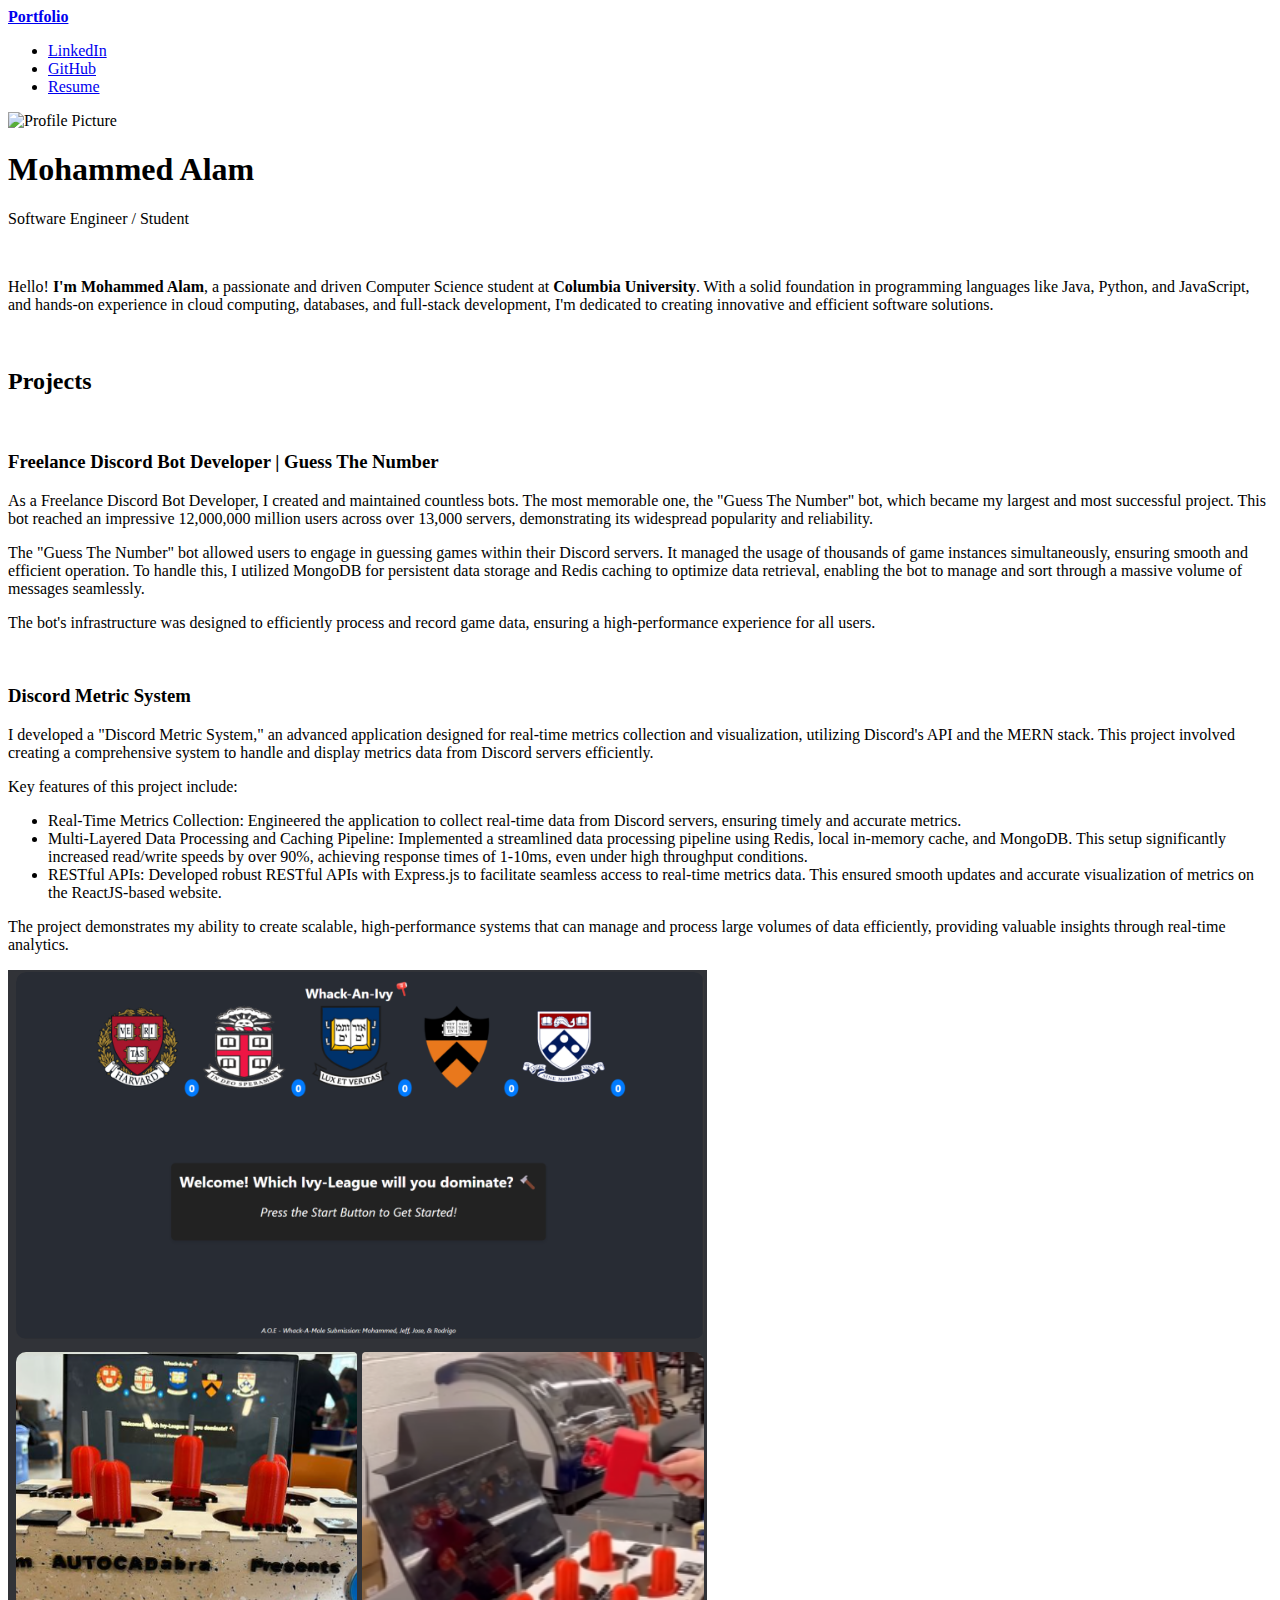
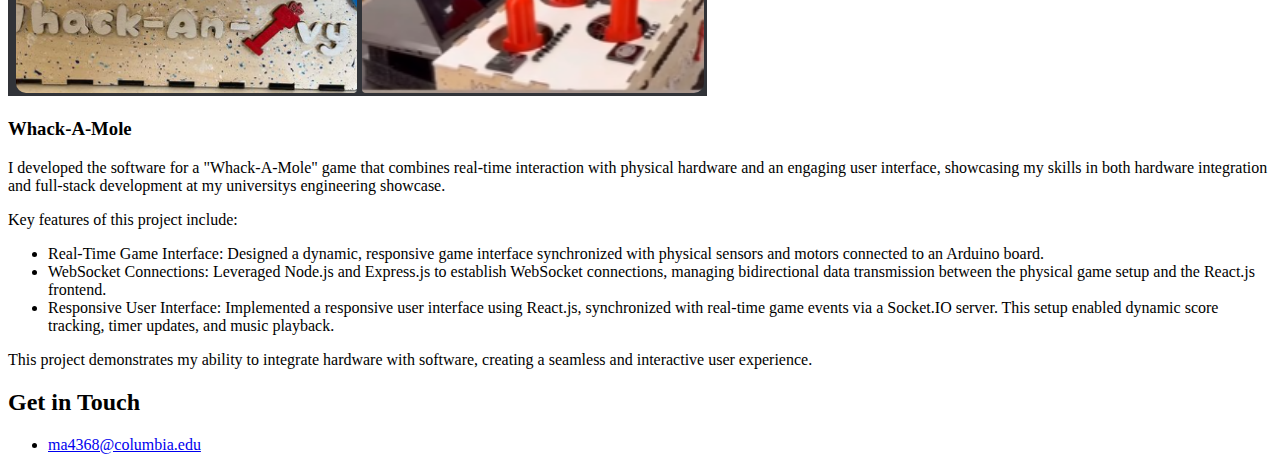
==== index.html @ 176b2c62 "Project update" ====
<!DOCTYPE HTML>
<!--
	Editorial by HTML5 UP
	html5up.net | @ajlkn
	Free for personal and commercial use under the CCA 3.0 license (html5up.net/license)
-->
<html>

<head>
	<title>Portfolio</title>
	<meta charset="utf-8" />
	<meta name="viewport" content="width=device-width, initial-scale=1, user-scalable=no" />
	<link rel="stylesheet" href="assets/css/main.css" />
</head>



<body class="is-preload">

	<!-- Wrapper -->
	<div id="wrapper">

		<!-- Main -->
		<div id="main">
			<div class="inner">
				<!-- Header -->
				<header id="header">
					<a href="index.html" class="logo"><strong>Portfolio</strong></a>
					<ul class="icons">
						<li><a href="https://www.linkedin.com/in/mohammeda0/" target="_blank"
								class="icon brands fa-linkedin"><span class="label">LinkedIn</span></a></li>
						<li><a href="https://github.com/Yincard/" target="_blank" class="icon brands fa-github"><span
									class="label">GitHub</span></a></li>
						<li><a href="assets/resume/Mohammed Alam - Resume .docx.pdf" target="_blank"
								class="icon brands fa-wikipedia-w"><span class="label">Resume</span></a></li>
					</ul>
				</header>

				<!-- Banner -->
				<section id="banner">
					<div class="content">
						<header>
							<div class="profile-container">
								<img src="images/pfp.jpg" alt="Profile Picture" class="profile-picture" />
								<div class="text-container">
									<h1><strong>Mohammed Alam</strong></h1>
									<p class="job-title">Software Engineer / Student</p>
								</div>
							</div>
						</header>
						<br><p>Hello! <strong>I'm Mohammed Alam</strong>, a passionate and driven Computer Science student
							at <strong>Columbia University</strong>. With a solid foundation in programming languages
							like Java, Python, and JavaScript, and hands-on experience in cloud computing, databases,
							and full-stack development, I'm dedicated to creating innovative and efficient software
							solutions.</p><br>
					</div>
				</section>

				<!-- Section -->
				<section>
					<header class="major">
						<h2>Projects</h2>
					</header>
					<div class="posts">
						<article>
							<a href="#" class="image"><img src="images/gtn.webp" alt="" /></a>
							<h3><i class="fas fa-code"></i> Freelance Discord Bot Developer | Guess The Number</h3>
							<p>
								As a Freelance Discord Bot Developer, I created and maintained countless bots. The most
								memorable one, the "Guess The Number" bot, which became my largest and most successful
								project. This bot reached an impressive 12,000,000 million users across over 13,000 servers,
								demonstrating its widespread popularity and reliability.
							</p>
							<p>
								The "Guess The Number" bot allowed users to engage in guessing games within their
								Discord servers. It managed the usage of thousands of game instances simultaneously,
								ensuring smooth and efficient operation. To handle this, I utilized MongoDB for
								persistent data storage and Redis caching to optimize data retrieval, enabling the bot
								to manage and sort through a massive volume of messages seamlessly.
							</p>
							<p>
								The bot's infrastructure was designed to efficiently process and record game data,
								ensuring a high-performance experience for all users.
							</p>
						</article>
						<article>
							<a href="#" class="image"><img src="images/metrics.webp" alt="" /></a>
							<h3><i class="fas fa-chart-line"></i> Discord Metric System</h3>
							<p>
								I developed a "Discord Metric System," an advanced application designed for real-time
								metrics collection and visualization, utilizing Discord's API and the MERN stack. This
								project involved creating a comprehensive system to handle and display metrics data from
								Discord servers efficiently.
							</p>
							<p>
								Key features of this project include:
							</p>
							<ul>
								<li>Real-Time Metrics Collection: Engineered the application to collect real-time data
									from Discord servers, ensuring timely and accurate metrics.</li>
								<li>Multi-Layered Data Processing and Caching Pipeline: Implemented a streamlined data
									processing pipeline using Redis, local in-memory cache, and MongoDB. This setup
									significantly increased read/write speeds by over 90%, achieving response times of
									1-10ms, even under high throughput conditions.</li>
								<li>RESTful APIs: Developed robust RESTful APIs with Express.js to facilitate seamless
									access to real-time metrics data. This ensured smooth updates and accurate
									visualization of metrics on the ReactJS-based website.</li>
							</ul>
							<p>
								The project demonstrates my ability to create scalable, high-performance systems that
								can manage and process large volumes of data efficiently, providing valuable insights
								through real-time analytics.
							</p>
						</article>
						<article>
							<a href="#" class="image"><img src="images/whackamole.png" alt="Whack-A-Mole Game" /></a>
							<h3><i class="fas fa-gamepad"></i> Whack-A-Mole</h3>
							<p>
								I developed the software for a "Whack-A-Mole" game that combines real-time interaction with physical
								hardware and an engaging user interface, showcasing my skills in both hardware
								integration and full-stack development at my universitys engineering showcase. 
							</p>
							<p>
								Key features of this project include:
							</p>
							<ul>
								<li>Real-Time Game Interface: Designed a dynamic, responsive game interface synchronized
									with physical sensors and motors connected to an Arduino board.</li>
								<li>WebSocket Connections: Leveraged Node.js and Express.js to establish WebSocket
									connections, managing bidirectional data transmission between the physical game
									setup and the React.js frontend.</li>
								<li>Responsive User Interface: Implemented a responsive user interface using React.js,
									synchronized with real-time game events via a Socket.IO server. This setup enabled
									dynamic score tracking, timer updates, and music playback.</li>
							</ul>
							<p>
								This project demonstrates my ability to integrate hardware with software, creating a
								seamless and interactive user experience.
							</p>
					</div>
				</section>

				<section>
					<header class="major">
						<h2>Get in Touch</h2>
					</header>
					<ul class="contact">
						<li class="icon solid fa-envelope"><a href="#">ma4368@columbia.edu</a></li>
					</ul>
				</section>

			</div>
		</div>




		<!-- Scripts -->
		<script src="assets/js/jquery.min.js"></script>
		<script src="assets/js/browser.min.js"></script>
		<script src="assets/js/breakpoints.min.js"></script>
		<script src="assets/js/util.js"></script>
		<script src="assets/js/main.js"></script>

</body>

</html>
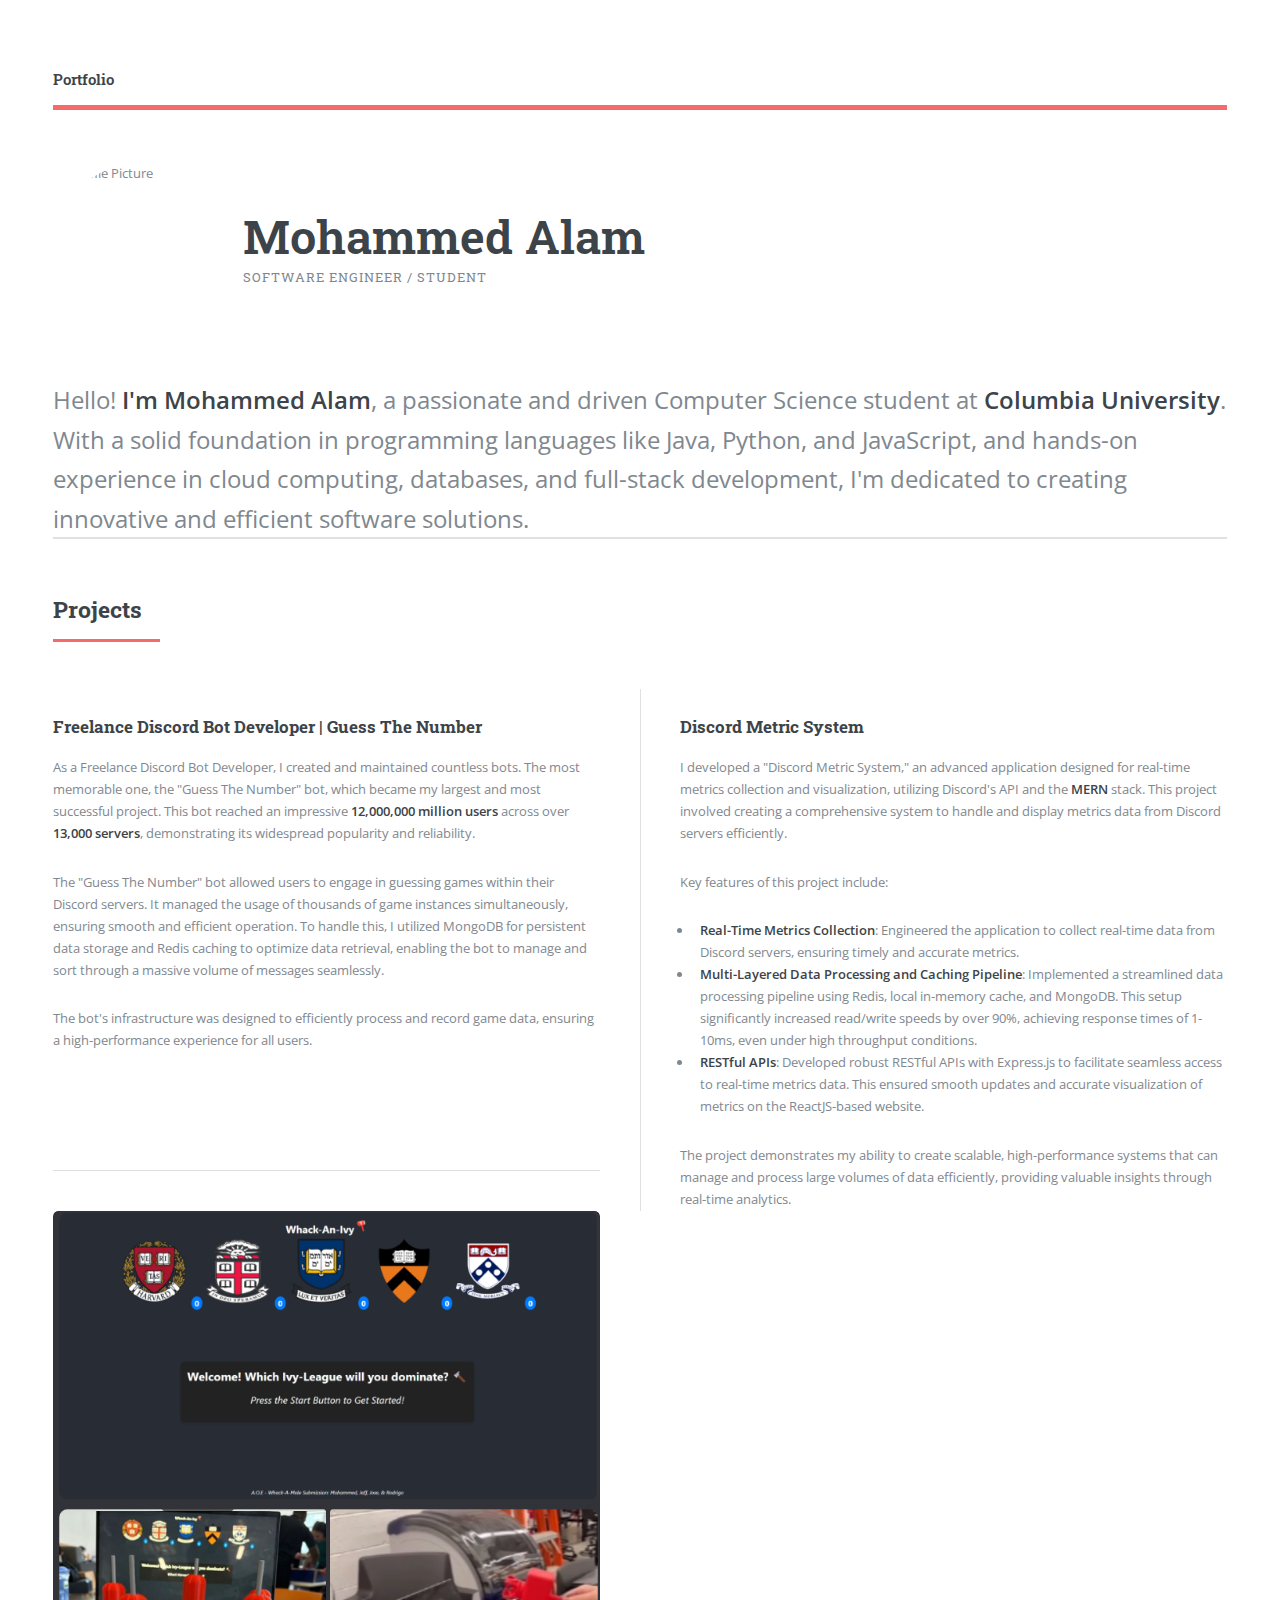
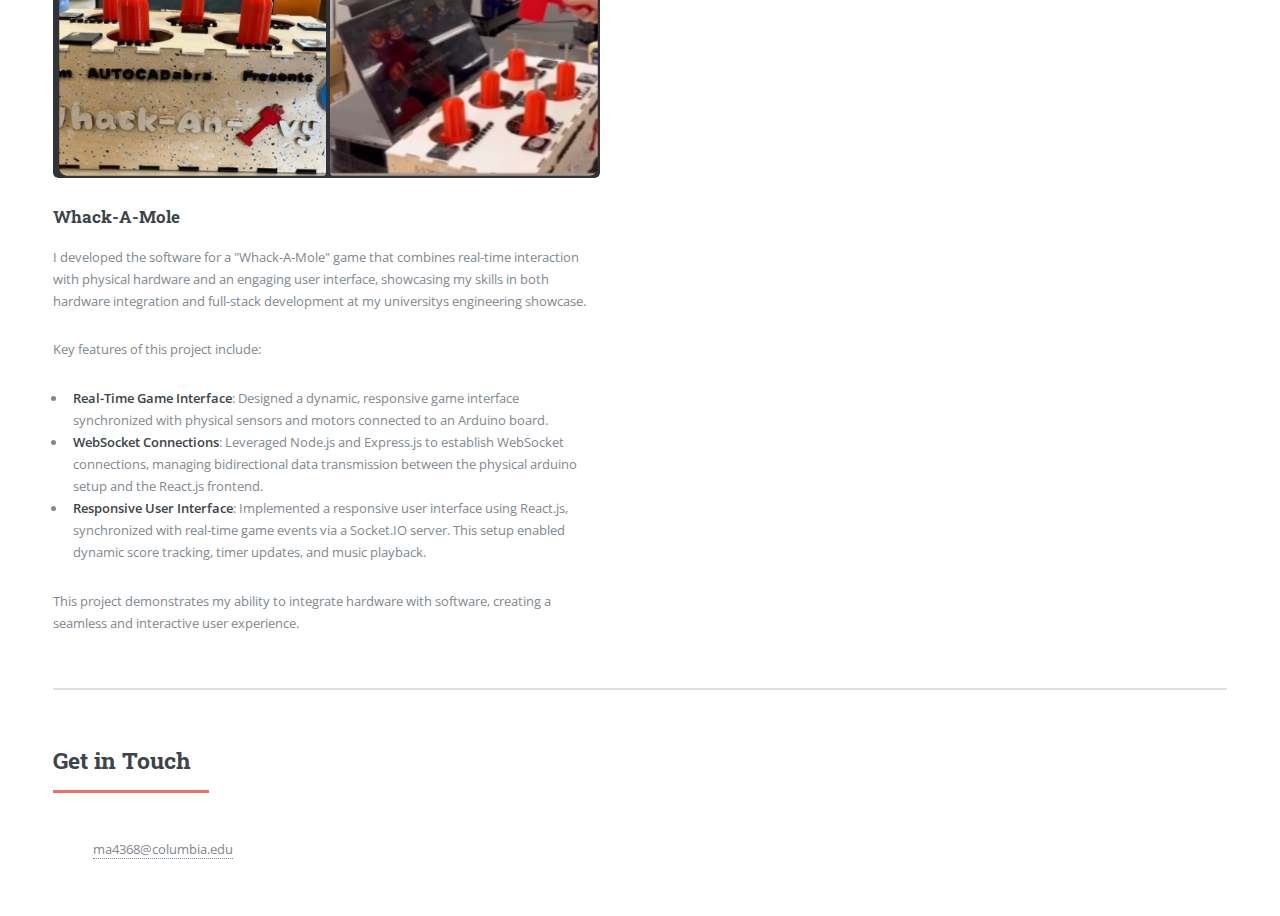
==== commit 4421ecb3: "CSS and project changes" ====
--- a/index.html
+++ b/index.html
@@ -48,11 +48,17 @@
 								</div>
 							</div>
 						</header>
-						<br><p>Hello! <strong>I'm Mohammed Alam</strong>, a passionate and driven Computer Science student
-							at <strong>Columbia University</strong>. With a solid foundation in programming languages
-							like Java, Python, and JavaScript, and hands-on experience in cloud computing, databases,
-							and full-stack development, I'm dedicated to creating innovative and efficient software
-							solutions.</p><br>
+						<div class="bio-description">
+							<br>
+							<p>Hello! <strong>I'm Mohammed Alam</strong>, a passionate and driven Computer Science
+								student
+								at <strong>Columbia University</strong>. With a solid foundation in programming
+								languages
+								like Java, Python, and JavaScript, and hands-on experience in cloud computing,
+								databases,
+								and full-stack development, I'm dedicated to creating innovative and efficient software
+								solutions.</p><br>
+						</div>
 					</div>
 				</section>
 
@@ -68,7 +74,8 @@
 							<p>
 								As a Freelance Discord Bot Developer, I created and maintained countless bots. The most
 								memorable one, the "Guess The Number" bot, which became my largest and most successful
-								project. This bot reached an impressive 12,000,000 million users across over 13,000 servers,
+								project. This bot reached an impressive <strong>12,000,000 million users</strong> across
+								over <strong>13,000 servers</strong>,
 								demonstrating its widespread popularity and reliability.
 							</p>
 							<p>
@@ -88,7 +95,8 @@
 							<h3><i class="fas fa-chart-line"></i> Discord Metric System</h3>
 							<p>
 								I developed a "Discord Metric System," an advanced application designed for real-time
-								metrics collection and visualization, utilizing Discord's API and the MERN stack. This
+								metrics collection and visualization, utilizing Discord's API and the
+								<strong>MERN</strong> stack. This
 								project involved creating a comprehensive system to handle and display metrics data from
 								Discord servers efficiently.
 							</p>
@@ -96,13 +104,16 @@
 								Key features of this project include:
 							</p>
 							<ul>
-								<li>Real-Time Metrics Collection: Engineered the application to collect real-time data
+								<li><strong>Real-Time Metrics Collection</strong>: Engineered the application to collect
+									real-time data
 									from Discord servers, ensuring timely and accurate metrics.</li>
-								<li>Multi-Layered Data Processing and Caching Pipeline: Implemented a streamlined data
+								<li><strong>Multi-Layered Data Processing and Caching Pipeline</strong>: Implemented a
+									streamlined data
 									processing pipeline using Redis, local in-memory cache, and MongoDB. This setup
 									significantly increased read/write speeds by over 90%, achieving response times of
 									1-10ms, even under high throughput conditions.</li>
-								<li>RESTful APIs: Developed robust RESTful APIs with Express.js to facilitate seamless
+								<li><strong>RESTful APIs</strong>: Developed robust RESTful APIs with Express.js to
+									facilitate seamless
 									access to real-time metrics data. This ensured smooth updates and accurate
 									visualization of metrics on the ReactJS-based website.</li>
 							</ul>
@@ -116,20 +127,24 @@
 							<a href="#" class="image"><img src="images/whackamole.png" alt="Whack-A-Mole Game" /></a>
 							<h3><i class="fas fa-gamepad"></i> Whack-A-Mole</h3>
 							<p>
-								I developed the software for a "Whack-A-Mole" game that combines real-time interaction with physical
+								I developed the software for a "Whack-A-Mole" game that combines real-time interaction
+								with physical
 								hardware and an engaging user interface, showcasing my skills in both hardware
-								integration and full-stack development at my universitys engineering showcase. 
+								integration and full-stack development at my universitys engineering showcase.
 							</p>
 							<p>
 								Key features of this project include:
 							</p>
 							<ul>
-								<li>Real-Time Game Interface: Designed a dynamic, responsive game interface synchronized
+								<li><strong>Real-Time Game Interface</strong>: Designed a dynamic, responsive game
+									interface synchronized
 									with physical sensors and motors connected to an Arduino board.</li>
-								<li>WebSocket Connections: Leveraged Node.js and Express.js to establish WebSocket
-									connections, managing bidirectional data transmission between the physical game
+								<li><strong>WebSocket Connections</strong>: Leveraged Node.js and Express.js to
+									establish WebSocket
+									connections, managing bidirectional data transmission between the physical arduino
 									setup and the React.js frontend.</li>
-								<li>Responsive User Interface: Implemented a responsive user interface using React.js,
+								<li><strong>Responsive User Interface</strong>: Implemented a responsive user interface
+									using React.js,
 									synchronized with real-time game events via a Socket.IO server. This setup enabled
 									dynamic score tracking, timer updates, and music playback.</li>
 							</ul>
--- a/assets/css/main.css
+++ b/assets/css/main.css
@@ -0,0 +1,3705 @@
+@import url(fontawesome-all.min.css);
+@import url("https://fonts.googleapis.com/css?family=Open+Sans:400,600,400italic,600italic|Roboto+Slab:400,700");
+
+/*
+	Editorial by HTML5 UP
+	html5up.net | @ajlkn
+	Free for personal and commercial use under the CCA 3.0 license (html5up.net/license)
+*/
+html,
+body,
+div,
+span,
+applet,
+object,
+iframe,
+h1,
+h2,
+h3,
+h4,
+h5,
+h6,
+p,
+blockquote,
+pre,
+a,
+abbr,
+acronym,
+address,
+big,
+cite,
+code,
+del,
+dfn,
+em,
+img,
+ins,
+kbd,
+q,
+s,
+samp,
+small,
+strike,
+strong,
+sub,
+sup,
+tt,
+var,
+b,
+u,
+i,
+center,
+dl,
+dt,
+dd,
+ol,
+ul,
+li,
+fieldset,
+form,
+label,
+legend,
+table,
+caption,
+tbody,
+tfoot,
+thead,
+tr,
+th,
+td,
+article,
+aside,
+canvas,
+details,
+embed,
+figure,
+figcaption,
+footer,
+header,
+hgroup,
+menu,
+nav,
+output,
+ruby,
+section,
+summary,
+time,
+mark,
+audio,
+video {
+  margin: 0;
+  padding: 0;
+  border: 0;
+  font-size: 100%;
+  font: inherit;
+  vertical-align: baseline;
+}
+
+article,
+aside,
+details,
+figcaption,
+figure,
+footer,
+header,
+hgroup,
+menu,
+nav,
+section {
+  display: block;
+}
+
+body {
+  line-height: 1;
+}
+
+ol,
+ul {
+  list-style: none;
+}
+
+blockquote,
+q {
+  quotes: none;
+}
+
+blockquote:before,
+blockquote:after,
+q:before,
+q:after {
+  content: '';
+  content: none;
+}
+
+table {
+  border-collapse: collapse;
+  border-spacing: 0;
+}
+
+body {
+  -webkit-text-size-adjust: none;
+}
+
+mark {
+  background-color: transparent;
+  color: inherit;
+}
+
+input::-moz-focus-inner {
+  border: 0;
+  padding: 0;
+}
+
+input,
+select,
+textarea {
+  -moz-appearance: none;
+  -webkit-appearance: none;
+  -ms-appearance: none;
+  appearance: none;
+}
+
+/* Basic */
+@-ms-viewport {
+  width: device-width;
+}
+
+body {
+  -ms-overflow-style: scrollbar;
+}
+
+@media screen and (max-width: 480px) {
+
+  html,
+  body {
+    min-width: 320px;
+  }
+}
+
+html {
+  box-sizing: border-box;
+}
+
+*,
+*:before,
+*:after {
+  box-sizing: inherit;
+}
+
+body {
+  background: #ffffff;
+}
+
+body.is-preload *,
+body.is-preload *:before,
+body.is-preload *:after,
+body.is-resizing *,
+body.is-resizing *:before,
+body.is-resizing *:after {
+  -moz-animation: none !important;
+  -webkit-animation: none !important;
+  -ms-animation: none !important;
+  animation: none !important;
+  -moz-transition: none !important;
+  -webkit-transition: none !important;
+  -ms-transition: none !important;
+  transition: none !important;
+}
+
+/* Type */
+body,
+input,
+select,
+textarea {
+  color: #7f888f;
+  font-family: "Open Sans", sans-serif;
+  font-size: 13pt;
+  font-weight: 400;
+  line-height: 1.65;
+}
+
+@media screen and (max-width: 1680px) {
+
+  body,
+  input,
+  select,
+  textarea {
+    font-size: 11pt;
+  }
+}
+
+@media screen and (max-width: 1280px) {
+
+  body,
+  input,
+  select,
+  textarea {
+    font-size: 10pt;
+  }
+}
+
+@media screen and (max-width: 360px) {
+
+  body,
+  input,
+  select,
+  textarea {
+    font-size: 9pt;
+  }
+}
+
+a {
+  -moz-transition: color 0.2s ease-in-out, border-bottom-color 0.2s ease-in-out;
+  -webkit-transition: color 0.2s ease-in-out, border-bottom-color 0.2s ease-in-out;
+  -ms-transition: color 0.2s ease-in-out, border-bottom-color 0.2s ease-in-out;
+  transition: color 0.2s ease-in-out, border-bottom-color 0.2s ease-in-out;
+  border-bottom: dotted 1px;
+  color: #f56a6a;
+  text-decoration: none;
+}
+
+a:hover {
+  border-bottom-color: #f56a6a;
+  color: #f56a6a !important;
+}
+
+a:hover strong {
+  color: inherit;
+}
+
+strong,
+b {
+  color: #3d4449;
+  font-weight: 600;
+}
+
+em,
+i {
+  font-style: italic;
+}
+
+p {
+  margin: 0 0 2em 0;
+}
+
+h1,
+h2,
+h3,
+h4,
+h5,
+h6 {
+  color: #3d4449;
+  font-family: "Roboto Slab", serif;
+  font-weight: 700;
+  line-height: 1.5;
+  margin: 0 0 1em 0;
+}
+
+h1 a,
+h2 a,
+h3 a,
+h4 a,
+h5 a,
+h6 a {
+  color: inherit;
+  text-decoration: none;
+  border-bottom: 0;
+}
+
+h1 {
+  font-size: 3em;
+  margin: 0 0 0.5em 0;
+  line-height: 1.3;
+}
+
+h2 {
+  font-size: 1.75em;
+}
+
+h3 {
+  font-size: 1.25em;
+}
+
+h4 {
+  font-size: 1.1em;
+}
+
+h5 {
+  font-size: 0.9em;
+}
+
+h6 {
+  font-size: 0.7em;
+}
+
+@media screen and (max-width: 1680px) {
+  h1 {
+    font-size: 3.5em;
+  }
+}
+
+@media screen and (max-width: 980px) {
+  h1 {
+    font-size: 3.25em;
+  }
+}
+
+@media screen and (max-width: 736px) {
+  h1 {
+    font-size: 2em;
+    line-height: 1.4;
+  }
+
+  h2 {
+    font-size: 1.5em;
+  }
+}
+
+sub {
+  font-size: 0.8em;
+  position: relative;
+  top: 0.5em;
+}
+
+sup {
+  font-size: 0.8em;
+  position: relative;
+  top: -0.5em;
+}
+
+blockquote {
+  border-left: solid 3px rgba(210, 215, 217, 0.75);
+  font-style: italic;
+  margin: 0 0 2em 0;
+  padding: 0.5em 0 0.5em 2em;
+}
+
+code {
+  background: rgba(230, 235, 237, 0.25);
+  border-radius: 0.375em;
+  border: solid 1px rgba(210, 215, 217, 0.75);
+  font-family: "Courier New", monospace;
+  font-size: 0.9em;
+  margin: 0 0.25em;
+  padding: 0.25em 0.65em;
+}
+
+pre {
+  -webkit-overflow-scrolling: touch;
+  font-family: "Courier New", monospace;
+  font-size: 0.9em;
+  margin: 0 0 2em 0;
+}
+
+pre code {
+  display: block;
+  line-height: 1.75;
+  padding: 1em 1.5em;
+  overflow-x: auto;
+}
+
+hr {
+  border: 0;
+  border-bottom: solid 1px rgba(210, 215, 217, 0.75);
+  margin: 2em 0;
+}
+
+hr.major {
+  margin: 3em 0;
+}
+
+.profile-container {
+  display: flex;
+  align-items: center; /* Vertically centers items within the container */
+  margin-bottom: 20px; /* Adjust as needed for spacing between profile and description */
+}
+
+.profile-picture {
+  border-radius: 50%;
+  width: 175px; /* Adjust size as needed */
+  height: 175px; /* Adjust size as needed */
+  object-fit: cover;
+  margin-right: 15px; /* Space between image and text */
+}
+
+.text-container {
+  display: flex;
+  flex-direction: column;
+  justify-content: center; /* Vertically centers the text within this container */
+}
+
+h1 {
+  margin: 0; /* Remove default margin */
+}
+
+
+.bio-description {
+    p {
+        font-size: 1.5rem; /* Adjust size as needed */
+        margin-bottom: -50px; /* Adjust as needed for spacing between profile and description */
+    }
+}
+
+.job-title {
+  margin: 0; /* Remove default margin */
+}
+
+.align-left {
+  text-align: left;
+}
+
+.align-center {
+  text-align: center;
+}
+
+.align-right {
+  text-align: right;
+}
+
+/* Row */
+.row {
+  display: flex;
+  flex-wrap: wrap;
+  box-sizing: border-box;
+  align-items: stretch;
+}
+
+.row>* {
+  box-sizing: border-box;
+}
+
+.row.gtr-uniform>*> :last-child {
+  margin-bottom: 0;
+}
+
+.row.aln-left {
+  justify-content: flex-start;
+}
+
+.row.aln-center {
+  justify-content: center;
+}
+
+.row.aln-right {
+  justify-content: flex-end;
+}
+
+.row.aln-top {
+  align-items: flex-start;
+}
+
+.row.aln-middle {
+  align-items: center;
+}
+
+.row.aln-bottom {
+  align-items: flex-end;
+}
+
+.row>.imp {
+  order: -1;
+}
+
+.row>.col-1 {
+  width: 8.33333%;
+}
+
+.row>.off-1 {
+  margin-left: 8.33333%;
+}
+
+.row>.col-2 {
+  width: 16.66667%;
+}
+
+.row>.off-2 {
+  margin-left: 16.66667%;
+}
+
+.row>.col-3 {
+  width: 25%;
+}
+
+.row>.off-3 {
+  margin-left: 25%;
+}
+
+.row>.col-4 {
+  width: 33.33333%;
+}
+
+.row>.off-4 {
+  margin-left: 33.33333%;
+}
+
+.row>.col-5 {
+  width: 41.66667%;
+}
+
+.row>.off-5 {
+  margin-left: 41.66667%;
+}
+
+.row>.col-6 {
+  width: 50%;
+}
+
+.row>.off-6 {
+  margin-left: 50%;
+}
+
+.row>.col-7 {
+  width: 58.33333%;
+}
+
+.row>.off-7 {
+  margin-left: 58.33333%;
+}
+
+.row>.col-8 {
+  width: 66.66667%;
+}
+
+.row>.off-8 {
+  margin-left: 66.66667%;
+}
+
+.row>.col-9 {
+  width: 75%;
+}
+
+.row>.off-9 {
+  margin-left: 75%;
+}
+
+.row>.col-10 {
+  width: 83.33333%;
+}
+
+.row>.off-10 {
+  margin-left: 83.33333%;
+}
+
+.row>.col-11 {
+  width: 91.66667%;
+}
+
+.row>.off-11 {
+  margin-left: 91.66667%;
+}
+
+.row>.col-12 {
+  width: 100%;
+}
+
+.row>.off-12 {
+  margin-left: 100%;
+}
+
+.row.gtr-0 {
+  margin-top: 0;
+  margin-left: 0em;
+}
+
+.row.gtr-0>* {
+  padding: 0 0 0 0em;
+}
+
+.row.gtr-0.gtr-uniform {
+  margin-top: 0em;
+}
+
+.row.gtr-0.gtr-uniform>* {
+  padding-top: 0em;
+}
+
+.row.gtr-25 {
+  margin-top: 0;
+  margin-left: -0.375em;
+}
+
+.row.gtr-25>* {
+  padding: 0 0 0 0.375em;
+}
+
+.row.gtr-25.gtr-uniform {
+  margin-top: -0.375em;
+}
+
+.row.gtr-25.gtr-uniform>* {
+  padding-top: 0.375em;
+}
+
+.row.gtr-50 {
+  margin-top: 0;
+  margin-left: -0.75em;
+}
+
+.row.gtr-50>* {
+  padding: 0 0 0 0.75em;
+}
+
+.row.gtr-50.gtr-uniform {
+  margin-top: -0.75em;
+}
+
+.row.gtr-50.gtr-uniform>* {
+  padding-top: 0.75em;
+}
+
+.row {
+  margin-top: 0;
+  margin-left: -1.5em;
+}
+
+.row>* {
+  padding: 0 0 0 1.5em;
+}
+
+.row.gtr-uniform {
+  margin-top: -1.5em;
+}
+
+.row.gtr-uniform>* {
+  padding-top: 1.5em;
+}
+
+.row.gtr-150 {
+  margin-top: 0;
+  margin-left: -2.25em;
+}
+
+.row.gtr-150>* {
+  padding: 0 0 0 2.25em;
+}
+
+.row.gtr-150.gtr-uniform {
+  margin-top: -2.25em;
+}
+
+.row.gtr-150.gtr-uniform>* {
+  padding-top: 2.25em;
+}
+
+.row.gtr-200 {
+  margin-top: 0;
+  margin-left: -3em;
+}
+
+.row.gtr-200>* {
+  padding: 0 0 0 3em;
+}
+
+.row.gtr-200.gtr-uniform {
+  margin-top: -3em;
+}
+
+.row.gtr-200.gtr-uniform>* {
+  padding-top: 3em;
+}
+
+@media screen and (max-width: 1680px) {
+  .row {
+    display: flex;
+    flex-wrap: wrap;
+    box-sizing: border-box;
+    align-items: stretch;
+  }
+
+  .row>* {
+    box-sizing: border-box;
+  }
+
+  .row.gtr-uniform>*> :last-child {
+    margin-bottom: 0;
+  }
+
+  .row.aln-left {
+    justify-content: flex-start;
+  }
+
+  .row.aln-center {
+    justify-content: center;
+  }
+
+  .row.aln-right {
+    justify-content: flex-end;
+  }
+
+  .row.aln-top {
+    align-items: flex-start;
+  }
+
+  .row.aln-middle {
+    align-items: center;
+  }
+
+  .row.aln-bottom {
+    align-items: flex-end;
+  }
+
+  .row>.imp-xlarge {
+    order: -1;
+  }
+
+  .row>.col-1-xlarge {
+    width: 8.33333%;
+  }
+
+  .row>.off-1-xlarge {
+    margin-left: 8.33333%;
+  }
+
+  .row>.col-2-xlarge {
+    width: 16.66667%;
+  }
+
+  .row>.off-2-xlarge {
+    margin-left: 16.66667%;
+  }
+
+  .row>.col-3-xlarge {
+    width: 25%;
+  }
+
+  .row>.off-3-xlarge {
+    margin-left: 25%;
+  }
+
+  .row>.col-4-xlarge {
+    width: 33.33333%;
+  }
+
+  .row>.off-4-xlarge {
+    margin-left: 33.33333%;
+  }
+
+  .row>.col-5-xlarge {
+    width: 41.66667%;
+  }
+
+  .row>.off-5-xlarge {
+    margin-left: 41.66667%;
+  }
+
+  .row>.col-6-xlarge {
+    width: 50%;
+  }
+
+  .row>.off-6-xlarge {
+    margin-left: 50%;
+  }
+
+  .row>.col-7-xlarge {
+    width: 58.33333%;
+  }
+
+  .row>.off-7-xlarge {
+    margin-left: 58.33333%;
+  }
+
+  .row>.col-8-xlarge {
+    width: 66.66667%;
+  }
+
+  .row>.off-8-xlarge {
+    margin-left: 66.66667%;
+  }
+
+  .row>.col-9-xlarge {
+    width: 75%;
+  }
+
+  .row>.off-9-xlarge {
+    margin-left: 75%;
+  }
+
+  .row>.col-10-xlarge {
+    width: 83.33333%;
+  }
+
+  .row>.off-10-xlarge {
+    margin-left: 83.33333%;
+  }
+
+  .row>.col-11-xlarge {
+    width: 91.66667%;
+  }
+
+  .row>.off-11-xlarge {
+    margin-left: 91.66667%;
+  }
+
+  .row>.col-12-xlarge {
+    width: 100%;
+  }
+
+  .row>.off-12-xlarge {
+    margin-left: 100%;
+  }
+
+  .row.gtr-0 {
+    margin-top: 0;
+    margin-left: 0em;
+  }
+
+  .row.gtr-0>* {
+    padding: 0 0 0 0em;
+  }
+
+  .row.gtr-0.gtr-uniform {
+    margin-top: 0em;
+  }
+
+  .row.gtr-0.gtr-uniform>* {
+    padding-top: 0em;
+  }
+
+  .row.gtr-25 {
+    margin-top: 0;
+    margin-left: -0.375em;
+  }
+
+  .row.gtr-25>* {
+    padding: 0 0 0 0.375em;
+  }
+
+  .row.gtr-25.gtr-uniform {
+    margin-top: -0.375em;
+  }
+
+  .row.gtr-25.gtr-uniform>* {
+    padding-top: 0.375em;
+  }
+
+  .row.gtr-50 {
+    margin-top: 0;
+    margin-left: -0.75em;
+  }
+
+  .row.gtr-50>* {
+    padding: 0 0 0 0.75em;
+  }
+
+  .row.gtr-50.gtr-uniform {
+    margin-top: -0.75em;
+  }
+
+  .row.gtr-50.gtr-uniform>* {
+    padding-top: 0.75em;
+  }
+
+  .row {
+    margin-top: 0;
+    margin-left: -1.5em;
+  }
+
+  .row>* {
+    padding: 0 0 0 1.5em;
+  }
+
+  .row.gtr-uniform {
+    margin-top: -1.5em;
+  }
+
+  .row.gtr-uniform>* {
+    padding-top: 1.5em;
+  }
+
+  .row.gtr-150 {
+    margin-top: 0;
+    margin-left: -2.25em;
+  }
+
+  .row.gtr-150>* {
+    padding: 0 0 0 2.25em;
+  }
+
+  .row.gtr-150.gtr-uniform {
+    margin-top: -2.25em;
+  }
+
+  .row.gtr-150.gtr-uniform>* {
+    padding-top: 2.25em;
+  }
+
+  .row.gtr-200 {
+    margin-top: 0;
+    margin-left: -3em;
+  }
+
+  .row.gtr-200>* {
+    padding: 0 0 0 3em;
+  }
+
+  .row.gtr-200.gtr-uniform {
+    margin-top: -3em;
+  }
+
+  .row.gtr-200.gtr-uniform>* {
+    padding-top: 3em;
+  }
+}
+
+@media screen and (max-width: 1280px) {
+  .row {
+    display: flex;
+    flex-wrap: wrap;
+    box-sizing: border-box;
+    align-items: stretch;
+  }
+
+  .row>* {
+    box-sizing: border-box;
+  }
+
+  .row.gtr-uniform>*> :last-child {
+    margin-bottom: 0;
+  }
+
+  .row.aln-left {
+    justify-content: flex-start;
+  }
+
+  .row.aln-center {
+    justify-content: center;
+  }
+
+  .row.aln-right {
+    justify-content: flex-end;
+  }
+
+  .row.aln-top {
+    align-items: flex-start;
+  }
+
+  .row.aln-middle {
+    align-items: center;
+  }
+
+  .row.aln-bottom {
+    align-items: flex-end;
+  }
+
+  .row>.imp-large {
+    order: -1;
+  }
+
+  .row>.col-1-large {
+    width: 8.33333%;
+  }
+
+  .row>.off-1-large {
+    margin-left: 8.33333%;
+  }
+
+  .row>.col-2-large {
+    width: 16.66667%;
+  }
+
+  .row>.off-2-large {
+    margin-left: 16.66667%;
+  }
+
+  .row>.col-3-large {
+    width: 25%;
+  }
+
+  .row>.off-3-large {
+    margin-left: 25%;
+  }
+
+  .row>.col-4-large {
+    width: 33.33333%;
+  }
+
+  .row>.off-4-large {
+    margin-left: 33.33333%;
+  }
+
+  .row>.col-5-large {
+    width: 41.66667%;
+  }
+
+  .row>.off-5-large {
+    margin-left: 41.66667%;
+  }
+
+  .row>.col-6-large {
+    width: 50%;
+  }
+
+  .row>.off-6-large {
+    margin-left: 50%;
+  }
+
+  .row>.col-7-large {
+    width: 58.33333%;
+  }
+
+  .row>.off-7-large {
+    margin-left: 58.33333%;
+  }
+
+  .row>.col-8-large {
+    width: 66.66667%;
+  }
+
+  .row>.off-8-large {
+    margin-left: 66.66667%;
+  }
+
+  .row>.col-9-large {
+    width: 75%;
+  }
+
+  .row>.off-9-large {
+    margin-left: 75%;
+  }
+
+  .row>.col-10-large {
+    width: 83.33333%;
+  }
+
+  .row>.off-10-large {
+    margin-left: 83.33333%;
+  }
+
+  .row>.col-11-large {
+    width: 91.66667%;
+  }
+
+  .row>.off-11-large {
+    margin-left: 91.66667%;
+  }
+
+  .row>.col-12-large {
+    width: 100%;
+  }
+
+  .row>.off-12-large {
+    margin-left: 100%;
+  }
+
+  .row.gtr-0 {
+    margin-top: 0;
+    margin-left: 0em;
+  }
+
+  .row.gtr-0>* {
+    padding: 0 0 0 0em;
+  }
+
+  .row.gtr-0.gtr-uniform {
+    margin-top: 0em;
+  }
+
+  .row.gtr-0.gtr-uniform>* {
+    padding-top: 0em;
+  }
+
+  .row.gtr-25 {
+    margin-top: 0;
+    margin-left: -0.375em;
+  }
+
+  .row.gtr-25>* {
+    padding: 0 0 0 0.375em;
+  }
+
+  .row.gtr-25.gtr-uniform {
+    margin-top: -0.375em;
+  }
+
+  .row.gtr-25.gtr-uniform>* {
+    padding-top: 0.375em;
+  }
+
+  .row.gtr-50 {
+    margin-top: 0;
+    margin-left: -0.75em;
+  }
+
+  .row.gtr-50>* {
+    padding: 0 0 0 0.75em;
+  }
+
+  .row.gtr-50.gtr-uniform {
+    margin-top: -0.75em;
+  }
+
+  .row.gtr-50.gtr-uniform>* {
+    padding-top: 0.75em;
+  }
+
+  .row {
+    margin-top: 0;
+    margin-left: -1.5em;
+  }
+
+  .row>* {
+    padding: 0 0 0 1.5em;
+  }
+
+  .row.gtr-uniform {
+    margin-top: -1.5em;
+  }
+
+  .row.gtr-uniform>* {
+    padding-top: 1.5em;
+  }
+
+  .row.gtr-150 {
+    margin-top: 0;
+    margin-left: -2.25em;
+  }
+
+  .row.gtr-150>* {
+    padding: 0 0 0 2.25em;
+  }
+
+  .row.gtr-150.gtr-uniform {
+    margin-top: -2.25em;
+  }
+
+  .row.gtr-150.gtr-uniform>* {
+    padding-top: 2.25em;
+  }
+
+  .row.gtr-200 {
+    margin-top: 0;
+    margin-left: -3em;
+  }
+
+  .row.gtr-200>* {
+    padding: 0 0 0 3em;
+  }
+
+  .row.gtr-200.gtr-uniform {
+    margin-top: -3em;
+  }
+
+  .row.gtr-200.gtr-uniform>* {
+    padding-top: 3em;
+  }
+}
+
+@media screen and (max-width: 980px) {
+  .row {
+    display: flex;
+    flex-wrap: wrap;
+    box-sizing: border-box;
+    align-items: stretch;
+  }
+
+  .row>* {
+    box-sizing: border-box;
+  }
+
+  .row.gtr-uniform>*> :last-child {
+    margin-bottom: 0;
+  }
+
+  .row.aln-left {
+    justify-content: flex-start;
+  }
+
+  .row.aln-center {
+    justify-content: center;
+  }
+
+  .row.aln-right {
+    justify-content: flex-end;
+  }
+
+  .row.aln-top {
+    align-items: flex-start;
+  }
+
+  .row.aln-middle {
+    align-items: center;
+  }
+
+  .row.aln-bottom {
+    align-items: flex-end;
+  }
+
+  .row>.imp-medium {
+    order: -1;
+  }
+
+  .row>.col-1-medium {
+    width: 8.33333%;
+  }
+
+  .row>.off-1-medium {
+    margin-left: 8.33333%;
+  }
+
+  .row>.col-2-medium {
+    width: 16.66667%;
+  }
+
+  .row>.off-2-medium {
+    margin-left: 16.66667%;
+  }
+
+  .row>.col-3-medium {
+    width: 25%;
+  }
+
+  .row>.off-3-medium {
+    margin-left: 25%;
+  }
+
+  .row>.col-4-medium {
+    width: 33.33333%;
+  }
+
+  .row>.off-4-medium {
+    margin-left: 33.33333%;
+  }
+
+  .row>.col-5-medium {
+    width: 41.66667%;
+  }
+
+  .row>.off-5-medium {
+    margin-left: 41.66667%;
+  }
+
+  .row>.col-6-medium {
+    width: 50%;
+  }
+
+  .row>.off-6-medium {
+    margin-left: 50%;
+  }
+
+  .row>.col-7-medium {
+    width: 58.33333%;
+  }
+
+  .row>.off-7-medium {
+    margin-left: 58.33333%;
+  }
+
+  .row>.col-8-medium {
+    width: 66.66667%;
+  }
+
+  .row>.off-8-medium {
+    margin-left: 66.66667%;
+  }
+
+  .row>.col-9-medium {
+    width: 75%;
+  }
+
+  .row>.off-9-medium {
+    margin-left: 75%;
+  }
+
+  .row>.col-10-medium {
+    width: 83.33333%;
+  }
+
+  .row>.off-10-medium {
+    margin-left: 83.33333%;
+  }
+
+  .row>.col-11-medium {
+    width: 91.66667%;
+  }
+
+  .row>.off-11-medium {
+    margin-left: 91.66667%;
+  }
+
+  .row>.col-12-medium {
+    width: 100%;
+  }
+
+  .row>.off-12-medium {
+    margin-left: 100%;
+  }
+
+  .row.gtr-0 {
+    margin-top: 0;
+    margin-left: 0em;
+  }
+
+  .row.gtr-0>* {
+    padding: 0 0 0 0em;
+  }
+
+  .row.gtr-0.gtr-uniform {
+    margin-top: 0em;
+  }
+
+  .row.gtr-0.gtr-uniform>* {
+    padding-top: 0em;
+  }
+
+  .row.gtr-25 {
+    margin-top: 0;
+    margin-left: -0.375em;
+  }
+
+  .row.gtr-25>* {
+    padding: 0 0 0 0.375em;
+  }
+
+  .row.gtr-25.gtr-uniform {
+    margin-top: -0.375em;
+  }
+
+  .row.gtr-25.gtr-uniform>* {
+    padding-top: 0.375em;
+  }
+
+  .row.gtr-50 {
+    margin-top: 0;
+    margin-left: -0.75em;
+  }
+
+  .row.gtr-50>* {
+    padding: 0 0 0 0.75em;
+  }
+
+  .row.gtr-50.gtr-uniform {
+    margin-top: -0.75em;
+  }
+
+  .row.gtr-50.gtr-uniform>* {
+    padding-top: 0.75em;
+  }
+
+  .row {
+    margin-top: 0;
+    margin-left: -1.5em;
+  }
+
+  .row>* {
+    padding: 0 0 0 1.5em;
+  }
+
+  .row.gtr-uniform {
+    margin-top: -1.5em;
+  }
+
+  .row.gtr-uniform>* {
+    padding-top: 1.5em;
+  }
+
+  .row.gtr-150 {
+    margin-top: 0;
+    margin-left: -2.25em;
+  }
+
+  .row.gtr-150>* {
+    padding: 0 0 0 2.25em;
+  }
+
+  .row.gtr-150.gtr-uniform {
+    margin-top: -2.25em;
+  }
+
+  .row.gtr-150.gtr-uniform>* {
+    padding-top: 2.25em;
+  }
+
+  .row.gtr-200 {
+    margin-top: 0;
+    margin-left: -3em;
+  }
+
+  .row.gtr-200>* {
+    padding: 0 0 0 3em;
+  }
+
+  .row.gtr-200.gtr-uniform {
+    margin-top: -3em;
+  }
+
+  .row.gtr-200.gtr-uniform>* {
+    padding-top: 3em;
+  }
+}
+
+@media screen and (max-width: 736px) {
+  .row {
+    display: flex;
+    flex-wrap: wrap;
+    box-sizing: border-box;
+    align-items: stretch;
+  }
+
+  .row>* {
+    box-sizing: border-box;
+  }
+
+  .row.gtr-uniform>*> :last-child {
+    margin-bottom: 0;
+  }
+
+  .row.aln-left {
+    justify-content: flex-start;
+  }
+
+  .row.aln-center {
+    justify-content: center;
+  }
+
+  .row.aln-right {
+    justify-content: flex-end;
+  }
+
+  .row.aln-top {
+    align-items: flex-start;
+  }
+
+  .row.aln-middle {
+    align-items: center;
+  }
+
+  .row.aln-bottom {
+    align-items: flex-end;
+  }
+
+  .row>.imp-small {
+    order: -1;
+  }
+
+  .row>.col-1-small {
+    width: 8.33333%;
+  }
+
+  .row>.off-1-small {
+    margin-left: 8.33333%;
+  }
+
+  .row>.col-2-small {
+    width: 16.66667%;
+  }
+
+  .row>.off-2-small {
+    margin-left: 16.66667%;
+  }
+
+  .row>.col-3-small {
+    width: 25%;
+  }
+
+  .row>.off-3-small {
+    margin-left: 25%;
+  }
+
+  .row>.col-4-small {
+    width: 33.33333%;
+  }
+
+  .row>.off-4-small {
+    margin-left: 33.33333%;
+  }
+
+  .row>.col-5-small {
+    width: 41.66667%;
+  }
+
+  .row>.off-5-small {
+    margin-left: 41.66667%;
+  }
+
+  .row>.col-6-small {
+    width: 50%;
+  }
+
+  .row>.off-6-small {
+    margin-left: 50%;
+  }
+
+  .row>.col-7-small {
+    width: 58.33333%;
+  }
+
+  .row>.off-7-small {
+    margin-left: 58.33333%;
+  }
+
+  .row>.col-8-small {
+    width: 66.66667%;
+  }
+
+  .row>.off-8-small {
+    margin-left: 66.66667%;
+  }
+
+  .row>.col-9-small {
+    width: 75%;
+  }
+
+  .row>.off-9-small {
+    margin-left: 75%;
+  }
+
+  .row>.col-10-small {
+    width: 83.33333%;
+  }
+
+  .row>.off-10-small {
+    margin-left: 83.33333%;
+  }
+
+  .row>.col-11-small {
+    width: 91.66667%;
+  }
+
+  .row>.off-11-small {
+    margin-left: 91.66667%;
+  }
+
+  .row>.col-12-small {
+    width: 100%;
+  }
+
+  .row>.off-12-small {
+    margin-left: 100%;
+  }
+
+  .row.gtr-0 {
+    margin-top: 0;
+    margin-left: 0em;
+  }
+
+  .row.gtr-0>* {
+    padding: 0 0 0 0em;
+  }
+
+  .row.gtr-0.gtr-uniform {
+    margin-top: 0em;
+  }
+
+  .row.gtr-0.gtr-uniform>* {
+    padding-top: 0em;
+  }
+
+  .row.gtr-25 {
+    margin-top: 0;
+    margin-left: -0.375em;
+  }
+
+  .row.gtr-25>* {
+    padding: 0 0 0 0.375em;
+  }
+
+  .row.gtr-25.gtr-uniform {
+    margin-top: -0.375em;
+  }
+
+  .row.gtr-25.gtr-uniform>* {
+    padding-top: 0.375em;
+  }
+
+  .row.gtr-50 {
+    margin-top: 0;
+    margin-left: -0.75em;
+  }
+
+  .row.gtr-50>* {
+    padding: 0 0 0 0.75em;
+  }
+
+  .row.gtr-50.gtr-uniform {
+    margin-top: -0.75em;
+  }
+
+  .row.gtr-50.gtr-uniform>* {
+    padding-top: 0.75em;
+  }
+
+  .row {
+    margin-top: 0;
+    margin-left: -1.5em;
+  }
+
+  .row>* {
+    padding: 0 0 0 1.5em;
+  }
+
+  .row.gtr-uniform {
+    margin-top: -1.5em;
+  }
+
+  .row.gtr-uniform>* {
+    padding-top: 1.5em;
+  }
+
+  .row.gtr-150 {
+    margin-top: 0;
+    margin-left: -2.25em;
+  }
+
+  .row.gtr-150>* {
+    padding: 0 0 0 2.25em;
+  }
+
+  .row.gtr-150.gtr-uniform {
+    margin-top: -2.25em;
+  }
+
+  .row.gtr-150.gtr-uniform>* {
+    padding-top: 2.25em;
+  }
+
+  .row.gtr-200 {
+    margin-top: 0;
+    margin-left: -3em;
+  }
+
+  .row.gtr-200>* {
+    padding: 0 0 0 3em;
+  }
+
+  .row.gtr-200.gtr-uniform {
+    margin-top: -3em;
+  }
+
+  .row.gtr-200.gtr-uniform>* {
+    padding-top: 3em;
+  }
+}
+
+@media screen and (max-width: 480px) {
+  .row {
+    display: flex;
+    flex-wrap: wrap;
+    box-sizing: border-box;
+    align-items: stretch;
+  }
+
+  .row>* {
+    box-sizing: border-box;
+  }
+
+  .row.gtr-uniform>*> :last-child {
+    margin-bottom: 0;
+  }
+
+  .row.aln-left {
+    justify-content: flex-start;
+  }
+
+  .row.aln-center {
+    justify-content: center;
+  }
+
+  .row.aln-right {
+    justify-content: flex-end;
+  }
+
+  .row.aln-top {
+    align-items: flex-start;
+  }
+
+  .row.aln-middle {
+    align-items: center;
+  }
+
+  .row.aln-bottom {
+    align-items: flex-end;
+  }
+
+  .row>.imp-xsmall {
+    order: -1;
+  }
+
+  .row>.col-1-xsmall {
+    width: 8.33333%;
+  }
+
+  .row>.off-1-xsmall {
+    margin-left: 8.33333%;
+  }
+
+  .row>.col-2-xsmall {
+    width: 16.66667%;
+  }
+
+  .row>.off-2-xsmall {
+    margin-left: 16.66667%;
+  }
+
+  .row>.col-3-xsmall {
+    width: 25%;
+  }
+
+  .row>.off-3-xsmall {
+    margin-left: 25%;
+  }
+
+  .row>.col-4-xsmall {
+    width: 33.33333%;
+  }
+
+  .row>.off-4-xsmall {
+    margin-left: 33.33333%;
+  }
+
+  .row>.col-5-xsmall {
+    width: 41.66667%;
+  }
+
+  .row>.off-5-xsmall {
+    margin-left: 41.66667%;
+  }
+
+  .row>.col-6-xsmall {
+    width: 50%;
+  }
+
+  .row>.off-6-xsmall {
+    margin-left: 50%;
+  }
+
+  .row>.col-7-xsmall {
+    width: 58.33333%;
+  }
+
+  .row>.off-7-xsmall {
+    margin-left: 58.33333%;
+  }
+
+  .row>.col-8-xsmall {
+    width: 66.66667%;
+  }
+
+  .row>.off-8-xsmall {
+    margin-left: 66.66667%;
+  }
+
+  .row>.col-9-xsmall {
+    width: 75%;
+  }
+
+  .row>.off-9-xsmall {
+    margin-left: 75%;
+  }
+
+  .row>.col-10-xsmall {
+    width: 83.33333%;
+  }
+
+  .row>.off-10-xsmall {
+    margin-left: 83.33333%;
+  }
+
+  .row>.col-11-xsmall {
+    width: 91.66667%;
+  }
+
+  .row>.off-11-xsmall {
+    margin-left: 91.66667%;
+  }
+
+  .row>.col-12-xsmall {
+    width: 100%;
+  }
+
+  .row>.off-12-xsmall {
+    margin-left: 100%;
+  }
+
+  .row.gtr-0 {
+    margin-top: 0;
+    margin-left: 0em;
+  }
+
+  .row.gtr-0>* {
+    padding: 0 0 0 0em;
+  }
+
+  .row.gtr-0.gtr-uniform {
+    margin-top: 0em;
+  }
+
+  .row.gtr-0.gtr-uniform>* {
+    padding-top: 0em;
+  }
+
+  .row.gtr-25 {
+    margin-top: 0;
+    margin-left: -0.375em;
+  }
+
+  .row.gtr-25>* {
+    padding: 0 0 0 0.375em;
+  }
+
+  .row.gtr-25.gtr-uniform {
+    margin-top: -0.375em;
+  }
+
+  .row.gtr-25.gtr-uniform>* {
+    padding-top: 0.375em;
+  }
+
+  .row.gtr-50 {
+    margin-top: 0;
+    margin-left: -0.75em;
+  }
+
+  .row.gtr-50>* {
+    padding: 0 0 0 0.75em;
+  }
+
+  .row.gtr-50.gtr-uniform {
+    margin-top: -0.75em;
+  }
+
+  .row.gtr-50.gtr-uniform>* {
+    padding-top: 0.75em;
+  }
+
+  .row {
+    margin-top: 0;
+    margin-left: -1.5em;
+  }
+
+  .row>* {
+    padding: 0 0 0 1.5em;
+  }
+
+  .row.gtr-uniform {
+    margin-top: -1.5em;
+  }
+
+  .row.gtr-uniform>* {
+    padding-top: 1.5em;
+  }
+
+  .row.gtr-150 {
+    margin-top: 0;
+    margin-left: -2.25em;
+  }
+
+  .row.gtr-150>* {
+    padding: 0 0 0 2.25em;
+  }
+
+  .row.gtr-150.gtr-uniform {
+    margin-top: -2.25em;
+  }
+
+  .row.gtr-150.gtr-uniform>* {
+    padding-top: 2.25em;
+  }
+
+  .row.gtr-200 {
+    margin-top: 0;
+    margin-left: -3em;
+  }
+
+  .row.gtr-200>* {
+    padding: 0 0 0 3em;
+  }
+
+  .row.gtr-200.gtr-uniform {
+    margin-top: -3em;
+  }
+
+  .row.gtr-200.gtr-uniform>* {
+    padding-top: 3em;
+  }
+}
+
+/* Section/Article */
+section.special,
+article.special {
+  text-align: center;
+}
+
+header p {
+  font-family: "Roboto Slab", serif;
+  font-size: 1em;
+  font-weight: 400;
+  letter-spacing: 0.075em;
+  margin-top: -0.5em;
+  text-transform: uppercase;
+}
+
+header.major> :last-child {
+  border-bottom: solid 3px #f56a6a;
+  display: inline-block;
+  margin: 0 0 2em 0;
+  padding: 0 0.75em 0.5em 0;
+}
+
+
+
+header.main> :last-child {
+  margin: 0 0 1em 0;
+}
+
+/* Form */
+form {
+  margin: 0 0 2em 0;
+}
+
+label {
+  color: #3d4449;
+  display: block;
+  font-size: 0.9em;
+  font-weight: 600;
+  margin: 0 0 1em 0;
+}
+
+input[type="text"],
+input[type="password"],
+input[type="email"],
+input[type="tel"],
+input[type="search"],
+input[type="url"],
+select,
+textarea {
+  -moz-appearance: none;
+  -webkit-appearance: none;
+  -ms-appearance: none;
+  appearance: none;
+  background: #ffffff;
+  border-radius: 0.375em;
+  border: none;
+  border: solid 1px rgba(210, 215, 217, 0.75);
+  color: inherit;
+  display: block;
+  outline: 0;
+  padding: 0 1em;
+  text-decoration: none;
+  width: 100%;
+}
+
+input[type="text"]:invalid,
+input[type="password"]:invalid,
+input[type="email"]:invalid,
+input[type="tel"]:invalid,
+input[type="search"]:invalid,
+input[type="url"]:invalid,
+select:invalid,
+textarea:invalid {
+  box-shadow: none;
+}
+
+input[type="text"]:focus,
+input[type="password"]:focus,
+input[type="email"]:focus,
+input[type="tel"]:focus,
+input[type="search"]:focus,
+input[type="url"]:focus,
+select:focus,
+textarea:focus {
+  border-color: #f56a6a;
+  box-shadow: 0 0 0 1px #f56a6a;
+}
+
+select {
+  background-image: url("data:image/svg+xml;charset=utf8,%3Csvg xmlns='http://www.w3.org/2000/svg' width='40' height='40' preserveAspectRatio='none' viewBox='0 0 40 40'%3E%3Cpath d='M9.4,12.3l10.4,10.4l10.4-10.4c0.2-0.2,0.5-0.4,0.9-0.4c0.3,0,0.6,0.1,0.9,0.4l3.3,3.3c0.2,0.2,0.4,0.5,0.4,0.9 c0,0.4-0.1,0.6-0.4,0.9L20.7,31.9c-0.2,0.2-0.5,0.4-0.9,0.4c-0.3,0-0.6-0.1-0.9-0.4L4.3,17.3c-0.2-0.2-0.4-0.5-0.4-0.9 c0-0.4,0.1-0.6,0.4-0.9l3.3-3.3c0.2-0.2,0.5-0.4,0.9-0.4S9.1,12.1,9.4,12.3z' fill='rgba(210, 215, 217, 0.75)' /%3E%3C/svg%3E");
+  background-size: 1.25em;
+  background-repeat: no-repeat;
+  background-position: calc(100% - 1em) center;
+  height: 2.75em;
+  padding-right: 2.75em;
+  text-overflow: ellipsis;
+}
+
+select option {
+  color: #3d4449;
+  background: #ffffff;
+}
+
+select:focus::-ms-value {
+  background-color: transparent;
+}
+
+select::-ms-expand {
+  display: none;
+}
+
+input[type="text"],
+input[type="password"],
+input[type="email"],
+input[type="tel"],
+input[type="search"],
+input[type="url"],
+select {
+  height: 2.75em;
+}
+
+textarea {
+  padding: 0.75em 1em;
+}
+
+input[type="checkbox"],
+input[type="radio"] {
+  -moz-appearance: none;
+  -webkit-appearance: none;
+  -ms-appearance: none;
+  appearance: none;
+  display: block;
+  float: left;
+  margin-right: -2em;
+  opacity: 0;
+  width: 1em;
+  z-index: -1;
+}
+
+input[type="checkbox"]+label,
+input[type="radio"]+label {
+  text-decoration: none;
+  color: #7f888f;
+  cursor: pointer;
+  display: inline-block;
+  font-size: 1em;
+  font-weight: 400;
+  padding-left: 2.4em;
+  padding-right: 0.75em;
+  position: relative;
+}
+
+input[type="checkbox"]+label:before,
+input[type="radio"]+label:before {
+  -moz-osx-font-smoothing: grayscale;
+  -webkit-font-smoothing: antialiased;
+  display: inline-block;
+  font-style: normal;
+  font-variant: normal;
+  text-rendering: auto;
+  line-height: 1;
+  text-transform: none !important;
+  font-family: 'Font Awesome 5 Free';
+  font-weight: 900;
+}
+
+input[type="checkbox"]+label:before,
+input[type="radio"]+label:before {
+  background: #ffffff;
+  border-radius: 0.375em;
+  border: solid 1px rgba(210, 215, 217, 0.75);
+  content: '';
+  display: inline-block;
+  font-size: 0.8em;
+  height: 2.0625em;
+  left: 0;
+  line-height: 2.0625em;
+  position: absolute;
+  text-align: center;
+  top: 0;
+  width: 2.0625em;
+}
+
+input[type="checkbox"]:checked+label:before,
+input[type="radio"]:checked+label:before {
+  background: #3d4449;
+  border-color: #3d4449;
+  color: #ffffff;
+  content: '\f00c';
+}
+
+input[type="checkbox"]:focus+label:before,
+input[type="radio"]:focus+label:before {
+  border-color: #f56a6a;
+  box-shadow: 0 0 0 1px #f56a6a;
+}
+
+input[type="checkbox"]+label:before {
+  border-radius: 0.375em;
+}
+
+input[type="radio"]+label:before {
+  border-radius: 100%;
+}
+
+::-webkit-input-placeholder {
+  color: #9fa3a6 !important;
+  opacity: 1.0;
+}
+
+:-moz-placeholder {
+  color: #9fa3a6 !important;
+  opacity: 1.0;
+}
+
+::-moz-placeholder {
+  color: #9fa3a6 !important;
+  opacity: 1.0;
+}
+
+:-ms-input-placeholder {
+  color: #9fa3a6 !important;
+  opacity: 1.0;
+}
+
+/* Box */
+.box {
+  border-radius: 0.375em;
+  border: solid 1px rgba(210, 215, 217, 0.75);
+  margin-bottom: 2em;
+  padding: 1.5em;
+}
+
+.box> :last-child,
+.box> :last-child> :last-child,
+.box> :last-child> :last-child> :last-child {
+  margin-bottom: 0;
+}
+
+.box.alt {
+  border: 0;
+  border-radius: 0;
+  padding: 0;
+}
+
+/* Icon */
+.icon {
+  text-decoration: none;
+  border-bottom: none;
+  position: relative;
+}
+
+.icon:before {
+  -moz-osx-font-smoothing: grayscale;
+  -webkit-font-smoothing: antialiased;
+  display: inline-block;
+  font-style: normal;
+  font-variant: normal;
+  text-rendering: auto;
+  line-height: 1;
+  text-transform: none !important;
+  font-family: 'Font Awesome 5 Free';
+  font-weight: 400;
+}
+
+.icon>.label {
+  display: none;
+}
+
+.icon:before {
+  line-height: inherit;
+}
+
+.icon.solid:before {
+  font-weight: 900;
+}
+
+.icon.brands:before {
+  font-family: 'Font Awesome 5 Brands';
+}
+
+/* Image */
+.image {
+  border-radius: 0.375em;
+  border: 0;
+  display: inline-block;
+  position: relative;
+}
+
+.image img {
+  border-radius: 0.375em;
+  display: block;
+}
+
+.image.left,
+.image.right {
+  max-width: 40%;
+}
+
+.image.left img,
+.image.right img {
+  width: 100%;
+}
+
+.image.left {
+  float: left;
+  padding: 0 1.5em 1em 0;
+  top: 0.25em;
+}
+
+.image.right {
+  float: right;
+  padding: 0 0 1em 1.5em;
+  top: 0.25em;
+}
+
+.image.fit {
+  display: block;
+  margin: 0 0 2em 0;
+  width: 100%;
+}
+
+.image.fit img {
+  width: 100%;
+}
+
+.image.main {
+  display: block;
+  margin: 0 0 3em 0;
+  width: 100%;
+}
+
+.image.main img {
+  width: 100%;
+}
+
+a.image {
+  overflow: hidden;
+}
+
+a.image img {
+  -moz-transition: -moz-transform 0.2s ease;
+  -webkit-transition: -webkit-transform 0.2s ease;
+  -ms-transition: -ms-transform 0.2s ease;
+  transition: transform 0.2s ease;
+}
+
+a.image:hover img {
+  -moz-transform: scale(1.075);
+  -webkit-transform: scale(1.075);
+  -ms-transform: scale(1.075);
+  transform: scale(1.075);
+}
+
+/* List */
+ol {
+  list-style: decimal;
+  margin: 0 0 2em 0;
+  padding-left: 1.25em;
+}
+
+ol li {
+  padding-left: 0.25em;
+}
+
+ul {
+  list-style: disc;
+  margin: 0 0 2em 0;
+  padding-left: 1em;
+}
+
+ul li {
+  padding-left: 0.5em;
+}
+
+ul.alt {
+  list-style: none;
+  padding-left: 0;
+}
+
+ul.alt li {
+  border-top: solid 1px rgba(210, 215, 217, 0.75);
+  padding: 0.5em 0;
+}
+
+ul.alt li:first-child {
+  border-top: 0;
+  padding-top: 0;
+}
+
+dl {
+  margin: 0 0 2em 0;
+}
+
+dl dt {
+  display: block;
+  font-weight: 600;
+  margin: 0 0 1em 0;
+}
+
+dl dd {
+  margin-left: 2em;
+}
+
+/* Actions */
+ul.actions {
+  display: -moz-flex;
+  display: -webkit-flex;
+  display: -ms-flex;
+  display: flex;
+  cursor: default;
+  list-style: none;
+  margin-left: -1em;
+  padding-left: 0;
+}
+
+ul.actions li {
+  padding: 0 0 0 1em;
+  vertical-align: middle;
+}
+
+ul.actions.special {
+  -moz-justify-content: center;
+  -webkit-justify-content: center;
+  -ms-justify-content: center;
+  justify-content: center;
+  width: 100%;
+  margin-left: 0;
+}
+
+ul.actions.special li:first-child {
+  padding-left: 0;
+}
+
+ul.actions.stacked {
+  -moz-flex-direction: column;
+  -webkit-flex-direction: column;
+  -ms-flex-direction: column;
+  flex-direction: column;
+  margin-left: 0;
+}
+
+ul.actions.stacked li {
+  padding: 1.3em 0 0 0;
+}
+
+ul.actions.stacked li:first-child {
+  padding-top: 0;
+}
+
+ul.actions.fit {
+  width: calc(100% + 1em);
+}
+
+ul.actions.fit li {
+  -moz-flex-grow: 1;
+  -webkit-flex-grow: 1;
+  -ms-flex-grow: 1;
+  flex-grow: 1;
+  -moz-flex-shrink: 1;
+  -webkit-flex-shrink: 1;
+  -ms-flex-shrink: 1;
+  flex-shrink: 1;
+  width: 100%;
+}
+
+ul.actions.fit li>* {
+  width: 100%;
+}
+
+ul.actions.fit.stacked {
+  width: 100%;
+}
+
+/* Icons */
+ul.icons {
+  cursor: default;
+  list-style: none;
+  padding-left: 0;
+}
+
+ul.icons li {
+  display: inline-block;
+  padding: 0 1em 0 0;
+}
+
+ul.icons li:last-child {
+  padding-right: 0;
+}
+
+ul.icons li .icon {
+  color: inherit;
+}
+
+ul.icons li .icon:before {
+  font-size: 1.25em;
+}
+
+/* Contact */
+ul.contact {
+  list-style: none;
+  padding: 0;
+}
+
+ul.contact li {
+  text-decoration: none;
+  border-top: solid 1px rgba(210, 215, 217, 0.75);
+  margin: 1.5em 0 0 0;
+  padding: 1.5em 0 0 3em;
+  position: relative;
+}
+
+ul.contact li:before {
+  -moz-osx-font-smoothing: grayscale;
+  -webkit-font-smoothing: antialiased;
+  display: inline-block;
+  font-style: normal;
+  font-variant: normal;
+  text-rendering: auto;
+  line-height: 1;
+  text-transform: none !important;
+  font-family: 'Font Awesome 5 Free';
+  font-weight: 400;
+}
+
+ul.contact li:before {
+  color: #f56a6a;
+  display: inline-block;
+  font-size: 1.5em;
+  height: 1.125em;
+  left: 0;
+  line-height: 1.125em;
+  position: absolute;
+  text-align: center;
+  top: 1em;
+  width: 1.5em;
+}
+
+ul.contact li:first-child {
+  border-top: 0;
+  margin-top: 0;
+  padding-top: 0;
+}
+
+ul.contact li:first-child:before {
+  top: 0;
+}
+
+ul.contact li a {
+  color: inherit;
+}
+
+/* Pagination */
+ul.pagination {
+  cursor: default;
+  list-style: none;
+  padding-left: 0;
+}
+
+ul.pagination li {
+  display: inline-block;
+  padding-left: 0;
+  vertical-align: middle;
+}
+
+ul.pagination li>.page {
+  -moz-transition: background-color 0.2s ease-in-out, color 0.2s ease-in-out;
+  -webkit-transition: background-color 0.2s ease-in-out, color 0.2s ease-in-out;
+  -ms-transition: background-color 0.2s ease-in-out, color 0.2s ease-in-out;
+  transition: background-color 0.2s ease-in-out, color 0.2s ease-in-out;
+  border-bottom: 0;
+  border-radius: 0.375em;
+  display: inline-block;
+  font-size: 0.8em;
+  font-weight: 600;
+  height: 2em;
+  line-height: 2em;
+  margin: 0 0.125em;
+  min-width: 2em;
+  padding: 0 0.5em;
+  text-align: center;
+}
+
+ul.pagination li>.page.active {
+  background-color: #f56a6a;
+  color: #ffffff !important;
+}
+
+ul.pagination li>.page.active:hover {
+  background-color: #f67878;
+}
+
+ul.pagination li>.page.active:active {
+  background-color: #f45c5c;
+}
+
+ul.pagination li:first-child {
+  padding-right: 0.75em;
+}
+
+ul.pagination li:last-child {
+  padding-left: 0.75em;
+}
+
+@media screen and (max-width: 480px) {
+  ul.pagination li:nth-child(n+2):nth-last-child(n+2) {
+    display: none;
+  }
+
+  ul.pagination li:first-child {
+    padding-right: 0;
+  }
+}
+
+/* Table */
+.table-wrapper {
+  -webkit-overflow-scrolling: touch;
+  overflow-x: auto;
+}
+
+table {
+  margin: 0 0 2em 0;
+  width: 100%;
+}
+
+table tbody tr {
+  border: solid 1px rgba(210, 215, 217, 0.75);
+  border-left: 0;
+  border-right: 0;
+}
+
+table tbody tr:nth-child(2n + 1) {
+  background-color: rgba(230, 235, 237, 0.25);
+}
+
+table td {
+  padding: 0.75em 0.75em;
+}
+
+table th {
+  color: #3d4449;
+  font-size: 0.9em;
+  font-weight: 600;
+  padding: 0 0.75em 0.75em 0.75em;
+  text-align: left;
+}
+
+table thead {
+  border-bottom: solid 2px rgba(210, 215, 217, 0.75);
+}
+
+table tfoot {
+  border-top: solid 2px rgba(210, 215, 217, 0.75);
+}
+
+table.alt {
+  border-collapse: separate;
+}
+
+table.alt tbody tr td {
+  border: solid 1px rgba(210, 215, 217, 0.75);
+  border-left-width: 0;
+  border-top-width: 0;
+}
+
+table.alt tbody tr td:first-child {
+  border-left-width: 1px;
+}
+
+table.alt tbody tr:first-child td {
+  border-top-width: 1px;
+}
+
+table.alt thead {
+  border-bottom: 0;
+}
+
+table.alt tfoot {
+  border-top: 0;
+}
+
+/* Button */
+input[type="submit"],
+input[type="reset"],
+input[type="button"],
+button,
+.button {
+  -moz-appearance: none;
+  -webkit-appearance: none;
+  -ms-appearance: none;
+  appearance: none;
+  -moz-transition: background-color 0.2s ease-in-out, color 0.2s ease-in-out;
+  -webkit-transition: background-color 0.2s ease-in-out, color 0.2s ease-in-out;
+  -ms-transition: background-color 0.2s ease-in-out, color 0.2s ease-in-out;
+  transition: background-color 0.2s ease-in-out, color 0.2s ease-in-out;
+  background-color: transparent;
+  border-radius: 0.375em;
+  border: 0;
+  box-shadow: inset 0 0 0 2px #f56a6a;
+  color: #f56a6a !important;
+  cursor: pointer;
+  display: inline-block;
+  font-family: "Roboto Slab", serif;
+  font-size: 0.8em;
+  font-weight: 700;
+  height: 3.5em;
+  letter-spacing: 0.075em;
+  line-height: 3.5em;
+  padding: 0 2.25em;
+  text-align: center;
+  text-decoration: none;
+  text-transform: uppercase;
+  white-space: nowrap;
+}
+
+input[type="submit"]:hover,
+input[type="reset"]:hover,
+input[type="button"]:hover,
+button:hover,
+.button:hover {
+  background-color: rgba(245, 106, 106, 0.05);
+}
+
+input[type="submit"]:active,
+input[type="reset"]:active,
+input[type="button"]:active,
+button:active,
+.button:active {
+  background-color: rgba(245, 106, 106, 0.15);
+}
+
+input[type="submit"].icon:before,
+input[type="reset"].icon:before,
+input[type="button"].icon:before,
+button.icon:before,
+.button.icon:before {
+  margin-right: 0.5em;
+}
+
+input[type="submit"].fit,
+input[type="reset"].fit,
+input[type="button"].fit,
+button.fit,
+.button.fit {
+  width: 100%;
+}
+
+input[type="submit"].small,
+input[type="reset"].small,
+input[type="button"].small,
+button.small,
+.button.small {
+  font-size: 0.6em;
+}
+
+input[type="submit"].large,
+input[type="reset"].large,
+input[type="button"].large,
+button.large,
+.button.large {
+  font-size: 1em;
+  height: 3.65em;
+  line-height: 3.65em;
+}
+
+input[type="submit"].primary,
+input[type="reset"].primary,
+input[type="button"].primary,
+button.primary,
+.button.primary {
+  background-color: #f56a6a;
+  box-shadow: none;
+  color: #ffffff !important;
+}
+
+input[type="submit"].primary:hover,
+input[type="reset"].primary:hover,
+input[type="button"].primary:hover,
+button.primary:hover,
+.button.primary:hover {
+  background-color: #f67878;
+}
+
+input[type="submit"].primary:active,
+input[type="reset"].primary:active,
+input[type="button"].primary:active,
+button.primary:active,
+.button.primary:active {
+  background-color: #f45c5c;
+}
+
+input[type="submit"].disabled,
+input[type="submit"]:disabled,
+input[type="reset"].disabled,
+input[type="reset"]:disabled,
+input[type="button"].disabled,
+input[type="button"]:disabled,
+button.disabled,
+button:disabled,
+.button.disabled,
+.button:disabled {
+  pointer-events: none;
+  opacity: 0.25;
+}
+
+/* Mini Posts */
+.mini-posts article {
+  border-top: solid 1px rgba(210, 215, 217, 0.75);
+  margin-top: 2em;
+  padding-top: 2em;
+}
+
+.mini-posts article .image {
+  display: block;
+  margin: 0 0 1.5em 0;
+}
+
+.mini-posts article .image img {
+  display: block;
+  width: 100%;
+}
+
+.mini-posts article:first-child {
+  border-top: 0;
+  margin-top: 0;
+  padding-top: 0;
+}
+
+/* Features */
+.features {
+  display: -moz-flex;
+  display: -webkit-flex;
+  display: -ms-flex;
+  display: flex;
+  -moz-flex-wrap: wrap;
+  -webkit-flex-wrap: wrap;
+  -ms-flex-wrap: wrap;
+  flex-wrap: wrap;
+  margin: 0 0 2em -3em;
+  width: calc(100% + 3em);
+}
+
+.features article {
+  -moz-align-items: center;
+  -webkit-align-items: center;
+  -ms-align-items: center;
+  align-items: center;
+  display: -moz-flex;
+  display: -webkit-flex;
+  display: -ms-flex;
+  display: flex;
+  margin: 0 0 3em 3em;
+  position: relative;
+  width: calc(50% - 3em);
+}
+
+.features article:nth-child(2n - 1) {
+  margin-right: 1.5em;
+}
+
+.features article:nth-child(2n) {
+  margin-left: 1.5em;
+}
+
+.features article:nth-last-child(1),
+.features article:nth-last-child(2) {
+  margin-bottom: 0;
+}
+
+.features article .icon {
+  -moz-flex-grow: 0;
+  -webkit-flex-grow: 0;
+  -ms-flex-grow: 0;
+  flex-grow: 0;
+  -moz-flex-shrink: 0;
+  -webkit-flex-shrink: 0;
+  -ms-flex-shrink: 0;
+  flex-shrink: 0;
+  display: block;
+  height: 10em;
+  line-height: 10em;
+  margin: 0 2em 0 0;
+  text-align: center;
+  width: 10em;
+}
+
+.features article .icon:before {
+  color: #f56a6a;
+  font-size: 2.75rem;
+  position: relative;
+  top: 0.05em;
+}
+
+.features article .icon:after {
+  -moz-transform: rotate(45deg);
+  -webkit-transform: rotate(45deg);
+  -ms-transform: rotate(45deg);
+  transform: rotate(45deg);
+  border-radius: 0.25rem;
+  border: solid 2px rgba(210, 215, 217, 0.75);
+  content: '';
+  display: block;
+  height: 7em;
+  left: 50%;
+  margin: -3.5em 0 0 -3.5em;
+  position: absolute;
+  top: 50%;
+  width: 7em;
+}
+
+.features article .content {
+  -moz-flex-grow: 1;
+  -webkit-flex-grow: 1;
+  -ms-flex-grow: 1;
+  flex-grow: 1;
+  -moz-flex-shrink: 1;
+  -webkit-flex-shrink: 1;
+  -ms-flex-shrink: 1;
+  flex-shrink: 1;
+  width: 100%;
+}
+
+.features article .content> :last-child {
+  margin-bottom: 0;
+}
+
+@media screen and (max-width: 980px) {
+  .features {
+    margin: 0 0 2em 0;
+    width: 100%;
+  }
+
+  .features article {
+    margin: 0 0 3em 0;
+    width: 100%;
+  }
+
+  .features article:nth-child(2n - 1) {
+    margin-right: 0;
+  }
+
+  .features article:nth-child(2n) {
+    margin-left: 0;
+  }
+
+  .features article:nth-last-child(1),
+  .features article:nth-last-child(2) {
+    margin-bottom: 3em;
+  }
+
+  .features article:last-child {
+    margin-bottom: 0;
+  }
+
+  .features article .icon {
+    height: 8em;
+    line-height: 8em;
+    width: 8em;
+  }
+
+  .features article .icon:before {
+    font-size: 2.25rem;
+  }
+
+  .features article .icon:after {
+    height: 6em;
+    margin: -3em 0 0 -3em;
+    width: 6em;
+  }
+}
+
+@media screen and (max-width: 480px) {
+  .features article {
+    -moz-flex-direction: column;
+    -webkit-flex-direction: column;
+    -ms-flex-direction: column;
+    flex-direction: column;
+    -moz-align-items: -moz-flex-start;
+    -webkit-align-items: -webkit-flex-start;
+    -ms-align-items: -ms-flex-start;
+    align-items: flex-start;
+  }
+
+  .features article .icon {
+    height: 6em;
+    line-height: 6em;
+    margin: 0 0 1.5em 0;
+    width: 6em;
+  }
+
+  .features article .icon:before {
+    font-size: 1.5rem;
+  }
+
+  .features article .icon:after {
+    height: 4em;
+    margin: -2em 0 0 -2em;
+    width: 4em;
+  }
+}
+
+@media screen and (max-width: 480px) {
+  .features article .icon:before {
+    font-size: 1.25rem;
+  }
+}
+
+/* Posts */
+.posts {
+  display: -moz-flex;
+  display: -webkit-flex;
+  display: -ms-flex;
+  display: flex;
+  -moz-flex-wrap: wrap;
+  -webkit-flex-wrap: wrap;
+  -ms-flex-wrap: wrap;
+  flex-wrap: wrap;
+  margin: 0 0 2em -6em;
+  width: calc(100% + 6em);
+}
+
+.posts article {
+  -moz-flex-grow: 0;
+  -webkit-flex-grow: 0;
+  -ms-flex-grow: 0;
+  flex-grow: 0;
+  -moz-flex-shrink: 1;
+  -webkit-flex-shrink: 1;
+  -ms-flex-shrink: 1;
+  flex-shrink: 1;
+  margin: 0 0 6em 6em;
+  position: relative;
+  width: calc(33.33333% - 6em);
+}
+
+.posts article:before {
+  background: rgba(210, 215, 217, 0.75);
+  content: '';
+  display: block;
+  height: calc(100% + 6em);
+  left: -3em;
+  position: absolute;
+  top: 0;
+  width: 1px;
+}
+
+.posts article:after {
+  background: rgba(210, 215, 217, 0.75);
+  bottom: -3em;
+  content: '';
+  display: block;
+  height: 1px;
+  position: absolute;
+  right: 0;
+  width: calc(100% + 6em);
+}
+
+.posts article> :last-child {
+  margin-bottom: 0;
+}
+
+.posts article .image {
+  display: block;
+  margin: 0 0 2em 0;
+}
+
+.posts article .image img {
+  display: block;
+  width: 100%;
+}
+
+@media screen and (min-width: 1681px) {
+  .posts article:nth-child(3n + 1):before {
+    display: none;
+  }
+
+  .posts article:nth-child(3n + 1):after {
+    width: 100%;
+  }
+
+  .posts article:nth-last-child(1),
+  .posts article:nth-last-child(2),
+  .posts article:nth-last-child(3) {
+    margin-bottom: 0;
+  }
+
+  .posts article:nth-last-child(1):before,
+  .posts article:nth-last-child(2):before,
+  .posts article:nth-last-child(3):before {
+    height: 100%;
+  }
+
+  .posts article:nth-last-child(1):after,
+  .posts article:nth-last-child(2):after,
+  .posts article:nth-last-child(3):after {
+    display: none;
+  }
+}
+
+@media screen and (max-width: 1680px) {
+  .posts article {
+    width: calc(50% - 6em);
+  }
+
+  .posts article:nth-last-child(3) {
+    margin-bottom: 6em;
+  }
+}
+
+@media screen and (min-width: 481px) and (max-width: 1680px) {
+  .posts article:nth-child(2n + 1):before {
+    display: none;
+  }
+
+  .posts article:nth-child(2n + 1):after {
+    width: 100%;
+  }
+
+  .posts article:nth-last-child(1),
+  .posts article:nth-last-child(2) {
+    margin-bottom: 0;
+  }
+
+  .posts article:nth-last-child(1):before,
+  .posts article:nth-last-child(2):before {
+    height: 100%;
+  }
+
+  .posts article:nth-last-child(1):after,
+  .posts article:nth-last-child(2):after {
+    display: none;
+  }
+}
+
+@media screen and (max-width: 736px) {
+  .posts {
+    margin: 0 0 2em -4.5em;
+    width: calc(100% + 4.5em);
+  }
+
+  .posts article {
+    margin: 0 0 4.5em 4.5em;
+    width: calc(50% - 4.5em);
+  }
+
+  .posts article:before {
+    height: calc(100% + 4.5em);
+    left: -2.25em;
+  }
+
+  .posts article:after {
+    bottom: -2.25em;
+    width: calc(100% + 4.5em);
+  }
+
+  .posts article:nth-last-child(3) {
+    margin-bottom: 4.5em;
+  }
+}
+
+@media screen and (max-width: 480px) {
+  .posts {
+    margin: 0 0 2em 0;
+    width: 100%;
+  }
+
+  .posts article {
+    margin: 0 0 4.5em 0;
+    width: 100%;
+  }
+
+  .posts article:before {
+    display: none;
+  }
+
+  .posts article:after {
+    width: 100%;
+  }
+
+  .posts article:last-child {
+    margin-bottom: 0;
+  }
+
+  .posts article:last-child:after {
+    display: none;
+  }
+}
+
+/* Wrapper */
+#wrapper {
+  display: -moz-flex;
+  display: -webkit-flex;
+  display: -ms-flex;
+  display: flex;
+  -moz-flex-direction: row-reverse;
+  -webkit-flex-direction: row-reverse;
+  -ms-flex-direction: row-reverse;
+  flex-direction: row-reverse;
+  min-height: 100vh;
+}
+
+/* Main */
+#main {
+  -moz-flex-grow: 1;
+  -webkit-flex-grow: 1;
+  -ms-flex-grow: 1;
+  flex-grow: 1;
+  -moz-flex-shrink: 1;
+  -webkit-flex-shrink: 1;
+  -ms-flex-shrink: 1;
+  flex-shrink: 1;
+  width: 100%;
+}
+
+#main>.inner {
+  padding: 0 6em 0.1em 6em;
+  margin: 0 auto;
+  max-width: 110em;
+}
+
+#main>.inner>section {
+  padding: 6em 0 4em 0;
+  border-top: solid 2px rgba(210, 215, 217, 0.75);
+}
+
+#main>.inner>section:first-of-type {
+  border-top: 0 !important;
+}
+
+@media screen and (max-width: 1680px) {
+  #main>.inner {
+    padding: 0 5em 0.1em 5em;
+  }
+
+  #main>.inner>section {
+    padding: 5em 0 3em 0;
+  }
+}
+
+@media screen and (max-width: 1280px) {
+  #main>.inner {
+    padding: 0 4em 0.1em 4em;
+  }
+
+  #main>.inner>section {
+    padding: 4em 0 2em 0;
+  }
+}
+
+@media screen and (max-width: 736px) {
+  #main>.inner {
+    padding: 0 2em 0.1em 2em;
+  }
+
+  #main>.inner>section {
+    padding: 3em 0 1em 0;
+  }
+}
+
+/* Sidebar */
+#search form {
+  text-decoration: none;
+  position: relative;
+}
+
+#search form:before {
+  -moz-osx-font-smoothing: grayscale;
+  -webkit-font-smoothing: antialiased;
+  display: inline-block;
+  font-style: normal;
+  font-variant: normal;
+  text-rendering: auto;
+  line-height: 1;
+  text-transform: none !important;
+  font-family: 'Font Awesome 5 Free';
+  font-weight: 900;
+}
+
+#search form:before {
+  -moz-transform: scaleX(-1);
+  -webkit-transform: scaleX(-1);
+  -ms-transform: scaleX(-1);
+  transform: scaleX(-1);
+  color: #7f888f;
+  content: '\f002';
+  cursor: default;
+  display: block;
+  font-size: 1.5em;
+  height: 2em;
+  line-height: 2em;
+  opacity: 0.325;
+  position: absolute;
+  right: 0;
+  text-align: center;
+  top: 0;
+  width: 2em;
+}
+
+#search form input[type="text"] {
+  padding-right: 2.75em;
+}
+
+#sidebar {
+  -moz-flex-grow: 0;
+  -webkit-flex-grow: 0;
+  -ms-flex-grow: 0;
+  flex-grow: 0;
+  -moz-flex-shrink: 0;
+  -webkit-flex-shrink: 0;
+  -ms-flex-shrink: 0;
+  flex-shrink: 0;
+  -moz-transition: margin-left 0.5s ease, box-shadow 0.5s ease;
+  -webkit-transition: margin-left 0.5s ease, box-shadow 0.5s ease;
+  -ms-transition: margin-left 0.5s ease, box-shadow 0.5s ease;
+  transition: margin-left 0.5s ease, box-shadow 0.5s ease;
+  background-color: #f5f6f7;
+  font-size: 0.9em;
+  position: relative;
+  width: 26em;
+}
+
+#sidebar h2 {
+  font-size: 1.38889em;
+}
+
+#sidebar>.inner {
+  padding: 2.22222em 2.22222em 2.44444em 2.22222em;
+  position: relative;
+  width: 26em;
+}
+
+#sidebar>.inner>* {
+  border-bottom: solid 2px rgba(210, 215, 217, 0.75);
+  margin: 0 0 3.5em 0;
+  padding: 0 0 3.5em 0;
+}
+
+#sidebar>.inner>*> :last-child {
+  margin-bottom: 0;
+}
+
+#sidebar>.inner>*:last-child {
+  border-bottom: 0;
+  margin-bottom: 0;
+  padding-bottom: 0;
+}
+
+#sidebar>.inner>.alt {
+  background-color: #eff1f2;
+  border-bottom: 0;
+  margin: -2.22222em 0 4.44444em -2.22222em;
+  padding: 2.22222em;
+  width: calc(100% + 4.44444em);
+}
+
+#sidebar .toggle {
+  text-decoration: none;
+  -moz-transition: left 0.5s ease;
+  -webkit-transition: left 0.5s ease;
+  -ms-transition: left 0.5s ease;
+  transition: left 0.5s ease;
+  -webkit-tap-highlight-color: rgba(255, 255, 255, 0);
+  border: 0;
+  display: block;
+  height: 7.5em;
+  left: 26em;
+  line-height: 7.5em;
+  outline: 0;
+  overflow: hidden;
+  position: absolute;
+  text-align: center;
+  text-indent: -15em;
+  white-space: nowrap;
+  top: 0;
+  width: 6em;
+  z-index: 10000;
+}
+
+#sidebar .toggle:before {
+  -moz-osx-font-smoothing: grayscale;
+  -webkit-font-smoothing: antialiased;
+  display: inline-block;
+  font-style: normal;
+  font-variant: normal;
+  text-rendering: auto;
+  line-height: 1;
+  text-transform: none !important;
+  font-family: 'Font Awesome 5 Free';
+  font-weight: 900;
+}
+
+#sidebar .toggle:before {
+  content: '\f0c9';
+  font-size: 2rem;
+  height: inherit;
+  left: 0;
+  line-height: inherit;
+  position: absolute;
+  text-indent: 0;
+  top: 0;
+  width: inherit;
+}
+
+#sidebar.inactive {
+  margin-left: -26em;
+}
+
+@media screen and (max-width: 1680px) {
+  #sidebar {
+    width: 24em;
+  }
+
+  #sidebar>.inner {
+    padding: 1.66667em 1.66667em 1.33333em 1.66667em;
+    width: 24em;
+  }
+
+  #sidebar>.inner>.alt {
+    margin: -1.66667em 0 3.33333em -1.66667em;
+    padding: 1.66667em;
+    width: calc(100% + 3.33333em);
+  }
+
+  #sidebar .toggle {
+    height: 6.25em;
+    left: 24em;
+    line-height: 6.25em;
+    text-indent: 5em;
+    width: 5em;
+  }
+
+  #sidebar .toggle:before {
+    font-size: 1.5rem;
+  }
+
+  #sidebar.inactive {
+    margin-left: -24em;
+  }
+}
+
+@media screen and (max-width: 1280px) {
+  #sidebar {
+    box-shadow: 0 0 5em 0 rgba(0, 0, 0, 0.175);
+    height: 100%;
+    left: 0;
+    position: fixed;
+    top: 0;
+    z-index: 10000;
+  }
+
+  #sidebar.inactive {
+    box-shadow: none;
+  }
+
+  #sidebar>.inner {
+    -webkit-overflow-scrolling: touch;
+    height: 100%;
+    left: 0;
+    overflow-x: hidden;
+    overflow-y: auto;
+    position: absolute;
+    top: 0;
+  }
+
+  #sidebar>.inner:after {
+    content: '';
+    display: block;
+    height: 4em;
+    width: 100%;
+  }
+
+  #sidebar .toggle {
+    text-indent: 6em;
+    width: 6em;
+  }
+
+  #sidebar .toggle:before {
+    font-size: 1.5rem;
+    margin-left: -0.4375em;
+  }
+
+  body.is-preload #sidebar {
+    display: none;
+  }
+}
+
+@media screen and (max-width: 736px) {
+  #sidebar .toggle {
+    text-indent: 7.25em;
+    width: 7.25em;
+  }
+
+  #sidebar .toggle:before {
+    color: #7f888f;
+    margin-left: -0.0625em;
+    margin-top: -0.25em;
+    font-size: 1.1rem;
+    z-index: 1;
+  }
+
+  #sidebar .toggle:after {
+    background: rgba(222, 225, 226, 0.75);
+    border-radius: 0.375em;
+    content: '';
+    height: 3.5em;
+    left: 1em;
+    position: absolute;
+    top: 1em;
+    width: 5em;
+  }
+}
+
+/* Header */
+#header {
+  display: -moz-flex;
+  display: -webkit-flex;
+  display: -ms-flex;
+  display: flex;
+  border-bottom: solid 5px #f56a6a;
+  padding: 6em 0 1em 0;
+  position: relative;
+}
+
+#header>* {
+  -moz-flex: 1;
+  -webkit-flex: 1;
+  -ms-flex: 1;
+  flex: 1;
+  margin-bottom: 0;
+}
+
+#header .logo {
+  border-bottom: 0;
+  color: inherit;
+  font-family: "Roboto Slab", serif;
+  font-size: 1.125em;
+}
+
+#header .icons {
+  text-align: right;
+}
+
+@media screen and (max-width: 1680px) {
+  #header {
+    padding-top: 5em;
+  }
+}
+
+@media screen and (max-width: 736px) {
+  #header {
+    padding-top: 6.5em;
+  }
+
+  #header .logo {
+    font-size: 1.25em;
+    margin: 0;
+  }
+
+  #header .icons {
+    height: 5em;
+    line-height: 5em;
+    position: absolute;
+    right: -0.5em;
+    top: 0;
+  }
+}
+
+/* Banner */
+#banner {
+  padding: 6em 0 4em 0;
+  display: -moz-flex;
+  display: -webkit-flex;
+  display: -ms-flex;
+  display: flex;
+}
+
+#banner h1 {
+  margin-top: -0.125em;
+}
+
+#banner .content {
+  -moz-flex-grow: 1;
+  -webkit-flex-grow: 1;
+  -ms-flex-grow: 1;
+  flex-grow: 1;
+  -moz-flex-shrink: 1;
+  -webkit-flex-shrink: 1;
+  -ms-flex-shrink: 1;
+  flex-shrink: 1;
+  width: 50%;
+}
+
+#banner .image {
+  -moz-flex-grow: 0;
+  -webkit-flex-grow: 0;
+  -ms-flex-grow: 0;
+  flex-grow: 0;
+  -moz-flex-shrink: 0;
+  -webkit-flex-shrink: 0;
+  -ms-flex-shrink: 0;
+  flex-shrink: 0;
+  display: block;
+  margin: 0 0 2em 4em;
+  width: 50%;
+}
+
+#banner .image img {
+  height: 100%;
+  -moz-object-fit: cover;
+  -webkit-object-fit: cover;
+  -ms-object-fit: cover;
+  object-fit: cover;
+  -moz-object-position: center;
+  -webkit-object-position: center;
+  -ms-object-position: center;
+  object-position: center;
+  width: 100%;
+}
+
+@media screen and (orientation: portrait) {
+  #banner {
+    -moz-flex-direction: column-reverse;
+    -webkit-flex-direction: column-reverse;
+    -ms-flex-direction: column-reverse;
+    flex-direction: column-reverse;
+  }
+
+  #banner h1 br {
+    display: none;
+  }
+
+  #banner .content {
+    -moz-flex-grow: 0;
+    -webkit-flex-grow: 0;
+    -ms-flex-grow: 0;
+    flex-grow: 0;
+    -moz-flex-shrink: 0;
+    -webkit-flex-shrink: 0;
+    -ms-flex-shrink: 0;
+    flex-shrink: 0;
+    width: 100%;
+  }
+
+  #banner .image {
+    -moz-flex-grow: 0;
+    -webkit-flex-grow: 0;
+    -ms-flex-grow: 0;
+    flex-grow: 0;
+    -moz-flex-shrink: 0;
+    -webkit-flex-shrink: 0;
+    -ms-flex-shrink: 0;
+    flex-shrink: 0;
+    margin: 0 0 4em 0;
+    height: 25em;
+    max-height: 50vh;
+    min-height: 18em;
+    width: 100%;
+  }
+}
+
+@media screen and (orientation: portrait) and (max-width: 480px) {
+  #banner .image {
+    max-height: 35vh;
+  }
+}
+
+/* Footer */
+#footer .copyright {
+  color: #9fa3a6;
+  font-size: 0.9em;
+}
+
+#footer .copyright a {
+  color: inherit;
+}
+
+/* Menu */
+#menu ul {
+  -moz-user-select: none;
+  -webkit-user-select: none;
+  -ms-user-select: none;
+  user-select: none;
+  color: #3d4449;
+  font-family: "Roboto Slab", serif;
+  font-weight: 400;
+  letter-spacing: 0.075em;
+  list-style: none;
+  margin-bottom: 0;
+  padding: 0;
+  text-transform: uppercase;
+}
+
+#menu ul a,
+#menu ul span {
+  border-bottom: 0;
+  color: inherit;
+  cursor: pointer;
+  display: block;
+  font-size: 0.9em;
+  padding: 0.625em 0;
+}
+
+#menu ul a:hover,
+#menu ul span:hover {
+  color: #f56a6a;
+}
+
+#menu ul a.opener,
+#menu ul span.opener {
+  -moz-transition: color 0.2s ease-in-out;
+  -webkit-transition: color 0.2s ease-in-out;
+  -ms-transition: color 0.2s ease-in-out;
+  transition: color 0.2s ease-in-out;
+  text-decoration: none;
+  -webkit-tap-highlight-color: rgba(255, 255, 255, 0);
+  position: relative;
+}
+
+#menu ul a.opener:before,
+#menu ul span.opener:before {
+  -moz-osx-font-smoothing: grayscale;
+  -webkit-font-smoothing: antialiased;
+  display: inline-block;
+  font-style: normal;
+  font-variant: normal;
+  text-rendering: auto;
+  line-height: 1;
+  text-transform: none !important;
+  font-family: 'Font Awesome 5 Free';
+  font-weight: 900;
+}
+
+#menu ul a.opener:before,
+#menu ul span.opener:before {
+  -moz-transition: color 0.2s ease-in-out, -moz-transform 0.2s ease-in-out;
+  -webkit-transition: color 0.2s ease-in-out, -webkit-transform 0.2s ease-in-out;
+  -ms-transition: color 0.2s ease-in-out, -ms-transform 0.2s ease-in-out;
+  transition: color 0.2s ease-in-out, transform 0.2s ease-in-out;
+  color: #9fa3a6;
+  content: '\f078';
+  position: absolute;
+  right: 0;
+}
+
+#menu ul a.opener:hover:before,
+#menu ul span.opener:hover:before {
+  color: #f56a6a;
+}
+
+#menu ul a.opener.active+ul,
+#menu ul span.opener.active+ul {
+  display: block;
+}
+
+#menu ul a.opener.active:before,
+#menu ul span.opener.active:before {
+  -moz-transform: rotate(-180deg);
+  -webkit-transform: rotate(-180deg);
+  -ms-transform: rotate(-180deg);
+  transform: rotate(-180deg);
+}
+
+#menu>ul>li {
+  border-top: solid 1px rgba(210, 215, 217, 0.75);
+  margin: 0.5em 0 0 0;
+  padding: 0.5em 0 0 0;
+}
+
+#menu>ul>li>ul {
+  color: #9fa3a6;
+  display: none;
+  margin: 0.5em 0 1.5em 0;
+  padding-left: 1em;
+}
+
+#menu>ul>li>ul a,
+#menu>ul>li>ul span {
+  font-size: 0.8em;
+}
+
+#menu>ul>li>ul>li {
+  margin: 0.125em 0 0 0;
+  padding: 0.125em 0 0 0;
+}
+
+#menu>ul>li:first-child {
+  border-top: 0;
+  margin-top: 0;
+  padding-top: 0;
+}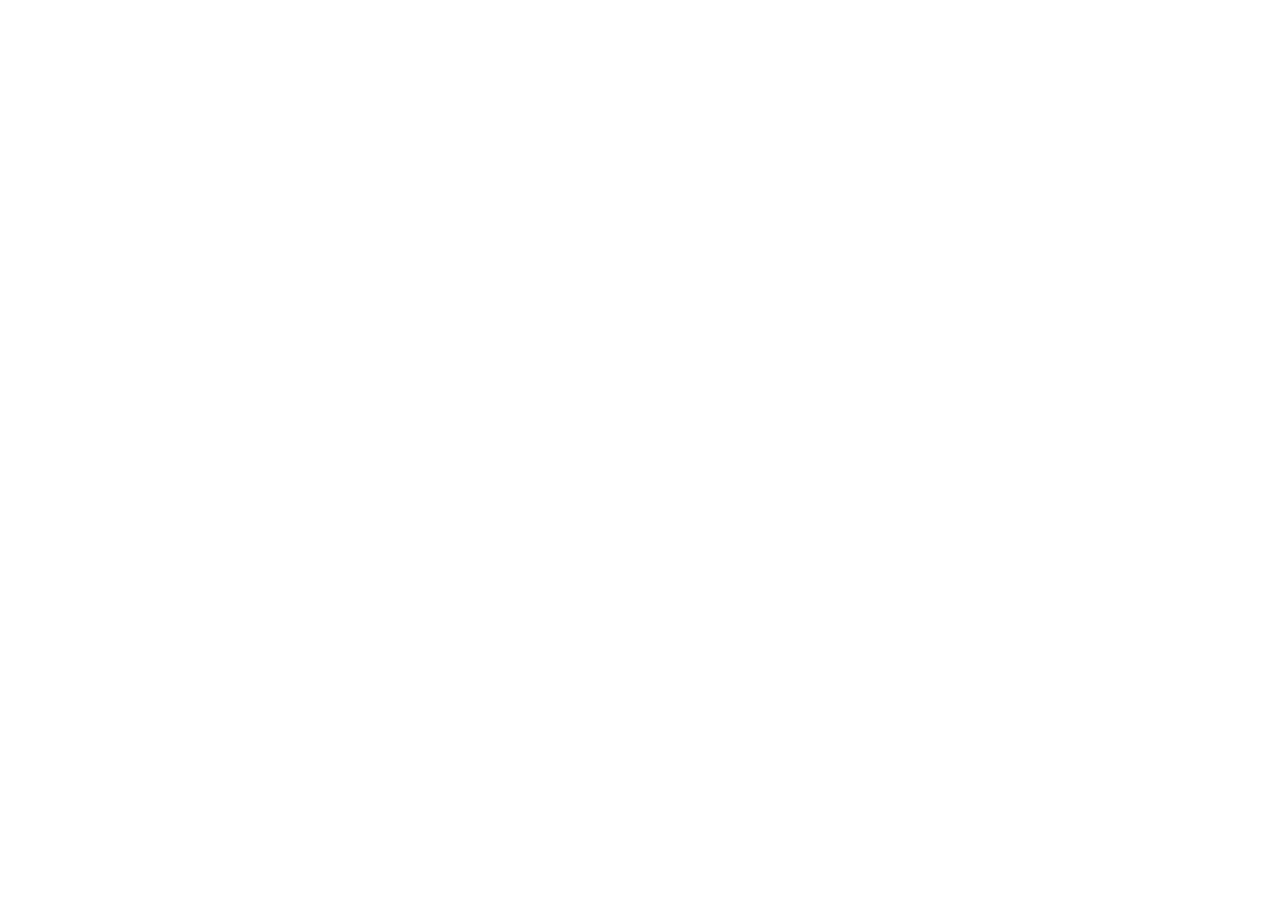
==== commit b18114fb: "Update index.html" ====
--- a/index.html
+++ b/index.html
@@ -1,182 +1,17 @@
 <!DOCTYPE HTML>
-<!--
-	Editorial by HTML5 UP
-	html5up.net | @ajlkn
-	Free for personal and commercial use under the CCA 3.0 license (html5up.net/license)
--->
-<html>
+<html lang="en">
 
 <head>
-	<title>Portfolio</title>
-	<meta charset="utf-8" />
-	<meta name="viewport" content="width=device-width, initial-scale=1, user-scalable=no" />
-	<link rel="stylesheet" href="assets/css/main.css" />
+    <meta charset="UTF-8">
+    <meta name="viewport" content="width=device-width, initial-scale=1.0">
+    <title>Redirecting...</title>
+    <script>
+        // Redirect instantly
+        window.location.href = "https://malam.me";
+    </script>
 </head>
 
-
-
-<body class="is-preload">
-
-	<!-- Wrapper -->
-	<div id="wrapper">
-
-		<!-- Main -->
-		<div id="main">
-			<div class="inner">
-				<!-- Header -->
-				<header id="header">
-					<a href="index.html" class="logo"><strong>Portfolio</strong></a>
-					<ul class="icons">
-						<li><a href="https://www.linkedin.com/in/mohammeda0/" target="_blank"
-								class="icon brands fa-linkedin"><span class="label">LinkedIn</span></a></li>
-						<li><a href="https://github.com/Yincard/" target="_blank" class="icon brands fa-github"><span
-									class="label">GitHub</span></a></li>
-						<li><a href="assets/resume/Mohammed Alam - Resume .docx.pdf" target="_blank"
-								class="icon brands fa-wikipedia-w"><span class="label">Resume</span></a></li>
-					</ul>
-				</header>
-
-				<!-- Banner -->
-				<section id="banner">
-					<div class="content">
-						<header>
-							<div class="profile-container">
-								<img src="images/pfp.jpg" alt="Profile Picture" class="profile-picture" />
-								<div class="text-container">
-									<h1><strong>Mohammed Alam</strong></h1>
-									<p class="job-title">Software Engineer / Student</p>
-								</div>
-							</div>
-						</header>
-						<div class="bio-description">
-							<br>
-							<p>Hello! <strong>I'm Mohammed Alam</strong>, a passionate and driven Computer Science
-								student
-								at <strong>Columbia University</strong>. With a solid foundation in programming
-								languages
-								like Java, Python, and JavaScript, and hands-on experience in cloud computing,
-								databases,
-								and full-stack development, I'm dedicated to creating innovative and efficient software
-								solutions.</p><br>
-						</div>
-					</div>
-				</section>
-
-				<!-- Section -->
-				<section>
-					<header class="major">
-						<h2>Projects</h2>
-					</header>
-					<div class="posts">
-						<article>
-							<a href="#" class="image"><img src="images/gtn.webp" alt="" /></a>
-							<h3><i class="fas fa-code"></i> Freelance Discord Bot Developer | Guess The Number</h3>
-							<p>
-								As a Freelance Discord Bot Developer, I created and maintained countless bots. The most
-								memorable one, the "Guess The Number" bot, which became my largest and most successful
-								project. This bot reached an impressive <strong>12,000,000 million users</strong> across
-								over <strong>13,000 servers</strong>,
-								demonstrating its widespread popularity and reliability.
-							</p>
-							<p>
-								The "Guess The Number" bot allowed users to engage in guessing games within their
-								Discord servers. It managed the usage of thousands of game instances simultaneously,
-								ensuring smooth and efficient operation. To handle this, I utilized MongoDB for
-								persistent data storage and Redis caching to optimize data retrieval, enabling the bot
-								to manage and sort through a massive volume of messages seamlessly.
-							</p>
-							<p>
-								The bot's infrastructure was designed to efficiently process and record game data,
-								ensuring a high-performance experience for all users.
-							</p>
-						</article>
-						<article>
-							<a href="#" class="image"><img src="images/metrics.webp" alt="" /></a>
-							<h3><i class="fas fa-chart-line"></i> Discord Metric System</h3>
-							<p>
-								I developed a "Discord Metric System," an advanced application designed for real-time
-								metrics collection and visualization, utilizing Discord's API and the
-								<strong>MERN</strong> stack. This
-								project involved creating a comprehensive system to handle and display metrics data from
-								Discord servers efficiently.
-							</p>
-							<p>
-								Key features of this project include:
-							</p>
-							<ul>
-								<li><strong>Real-Time Metrics Collection</strong>: Engineered the application to collect
-									real-time data
-									from Discord servers, ensuring timely and accurate metrics.</li>
-								<li><strong>Multi-Layered Data Processing and Caching Pipeline</strong>: Implemented a
-									streamlined data
-									processing pipeline using Redis, local in-memory cache, and MongoDB. This setup
-									significantly increased read/write speeds by over 90%, achieving response times of
-									1-10ms, even under high throughput conditions.</li>
-								<li><strong>RESTful APIs</strong>: Developed robust RESTful APIs with Express.js to
-									facilitate seamless
-									access to real-time metrics data. This ensured smooth updates and accurate
-									visualization of metrics on the ReactJS-based website.</li>
-							</ul>
-							<p>
-								The project demonstrates my ability to create scalable, high-performance systems that
-								can manage and process large volumes of data efficiently, providing valuable insights
-								through real-time analytics.
-							</p>
-						</article>
-						<article>
-							<a href="#" class="image"><img src="images/whackamole.png" alt="Whack-A-Mole Game" /></a>
-							<h3><i class="fas fa-gamepad"></i> Whack-A-Mole</h3>
-							<p>
-								I developed the software for a "Whack-A-Mole" game that combines real-time interaction
-								with physical
-								hardware and an engaging user interface, showcasing my skills in both hardware
-								integration and full-stack development at my universitys engineering showcase.
-							</p>
-							<p>
-								Key features of this project include:
-							</p>
-							<ul>
-								<li><strong>Real-Time Game Interface</strong>: Designed a dynamic, responsive game
-									interface synchronized
-									with physical sensors and motors connected to an Arduino board.</li>
-								<li><strong>WebSocket Connections</strong>: Leveraged Node.js and Express.js to
-									establish WebSocket
-									connections, managing bidirectional data transmission between the physical arduino
-									setup and the React.js frontend.</li>
-								<li><strong>Responsive User Interface</strong>: Implemented a responsive user interface
-									using React.js,
-									synchronized with real-time game events via a Socket.IO server. This setup enabled
-									dynamic score tracking, timer updates, and music playback.</li>
-							</ul>
-							<p>
-								This project demonstrates my ability to integrate hardware with software, creating a
-								seamless and interactive user experience.
-							</p>
-					</div>
-				</section>
-
-				<section>
-					<header class="major">
-						<h2>Get in Touch</h2>
-					</header>
-					<ul class="contact">
-						<li class="icon solid fa-envelope"><a href="#">ma4368@columbia.edu</a></li>
-					</ul>
-				</section>
-
-			</div>
-		</div>
-
-
-
-
-		<!-- Scripts -->
-		<script src="assets/js/jquery.min.js"></script>
-		<script src="assets/js/browser.min.js"></script>
-		<script src="assets/js/breakpoints.min.js"></script>
-		<script src="assets/js/util.js"></script>
-		<script src="assets/js/main.js"></script>
-
+<body>
 </body>
 
-</html>+</html>
